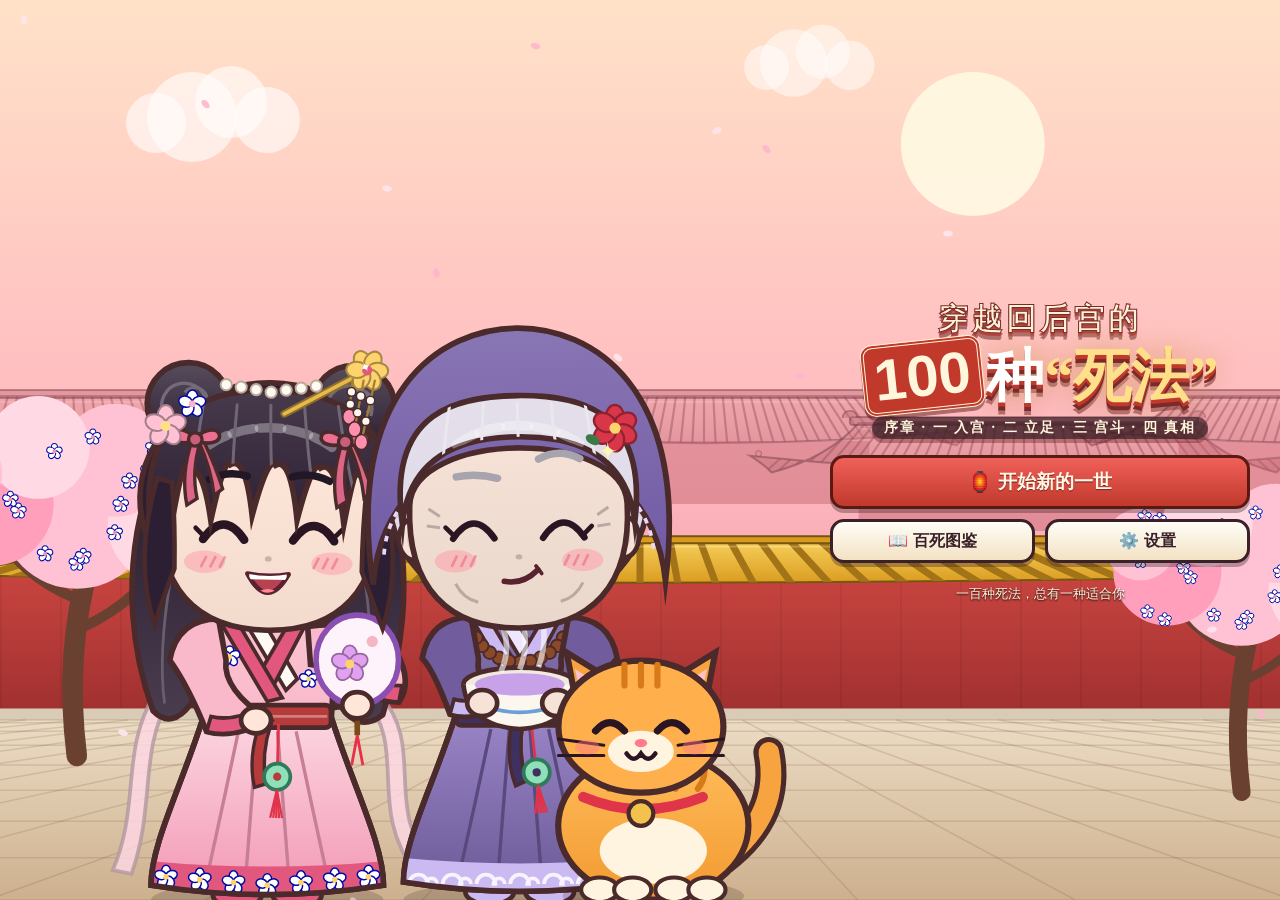
==== index.html @ b72c45fd "ch5 《百日宴》 final chapter release (build 202610041632)" ====
<!DOCTYPE html>
<html lang="zh-CN">
<head>
<meta charset="utf-8"><meta name="build" content="202610041632">
<meta name="viewport" content="width=device-width,initial-scale=1,maximum-scale=1,user-scalable=no,viewport-fit=cover">
<meta name="theme-color" content="#7a2a2a">
<meta name="apple-mobile-web-app-capable" content="yes">
<title>穿越回后宫的100种“死法”</title>
<link rel="icon" href="data:image/svg+xml,%3Csvg xmlns='http://www.w3.org/2000/svg' viewBox='0 0 64 64'%3E%3Ccircle cx='32' cy='32' r='30' fill='%23c0392b'/%3E%3Ctext x='32' y='44' font-size='34' text-anchor='middle' fill='%23fff'%3E卒%3C/text%3E%3C/svg%3E">
<link rel="stylesheet" href="style.css?v=202610041632">
</head>
<body class="nohud port">
<div id="app">
  <canvas id="stage"></canvas>
  <div id="tapLayer"></div>
  <div id="skipBadge"></div>
  <div id="hud">
    <div id="dayPill" class="pill"><b>序章</b></div>
    <div id="lifePill" class="pill">第1世</div>
    <button id="btnAuto" class="hbtn" aria-label="自动播放">▶</button>
    <button id="btnSkip" class="hbtn" aria-label="快进">⏩</button>
    <button id="btnMenu" class="hbtn" aria-label="菜单">☰</button>
    <div id="stats" title="点我看属性说明"></div>
  </div>
  <div id="dlg"><div class="nameTag"></div><div class="txt"></div><div class="next">▼</div></div>
  <div id="choices"></div>
  <div id="toasts"></div>

  <div id="dayCard" class="ov"><div class="dc"><div class="big"></div><div class="sub"></div></div></div>
  <div id="chapterCard" class="ov"><div class="cc"><div class="ct"></div><div class="cs"></div></div></div>

  <div id="titleOv" class="ov">
    <div class="logo"><div class="l1">穿越回后宫的</div><div class="l2"><span class="n100">100</span>种<q>死法</q></div><div class="l3">序章 · 一 入宫 · 二 立足 · 三 宫斗 · 四 真相</div></div>
    <div class="tbtns"><button class="btn pri tnew">🏮 开始新的一世</button><button class="btn tcont">📜 继续这一世</button><button class="btn tchap">📚 章节选择</button><button class="btn tgal">📖 百死图鉴</button><button class="btn tset">⚙️ 设置</button></div>
    <div class="tinfo"></div>
  </div>

  <div id="nameOv" class="ov"><div class="ncard">
    <div class="ntitle"></div><div class="nsub"></div><div class="nfields"></div><div class="nmsg"></div>
    <div class="nbtns"><button class="btn dice">🎲 随机</button><button class="btn pri seal"><span>落印</span></button></div>
    <div class="nhint">可以用英文字母……但后果自负 😏</div>
  </div></div>

  <div id="deathOv" class="ov"><div class="scroll">
    <div class="rod top"></div>
    <div class="paper">
      <div class="dno"></div><div class="dtitle"></div>
      <div class="dart"><canvas></canvas><div class="dnew">✨ 新收录</div></div>
      <div class="dcat"></div><div class="ddesc"></div><div class="droast"></div><div class="dmem"></div>
      <div class="dbtns"><button class="btn dspeak">🗣️ 再吐槽一次</button><button class="btn dmute"></button><button class="btn pri dgo">去奈何桥 ➜</button></div>
      <div class="dstamp">卒</div>
    </div>
    <div class="rod bot"></div>
  </div></div>

  <div id="stationOv" class="ov">
    <div class="sthead">🌉 奈何桥 · 轮回中转站</div>
    <canvas></canvas>
    <div class="stpanel"><div class="mpsay"></div><div class="mpstat"></div>
      <div class="stbtns"><button class="btn pri rb"></button><button class="btn rs">🐴 回到马车上</button><button class="btn rg">📖 图鉴</button><button class="btn rn">✍️ 改名</button></div>
    </div>
  </div>

  <div id="galleryOv" class="ov"><div class="gwrap">
    <div class="ghead"><b>📖 百死图鉴</b><button class="btn gclose">✕</button></div>
    <div class="gcount"></div>
    <div class="tabs"><button class="tab on" data-tab="death">💀 死法</button><button class="tab" data-tab="memory">🔮 记忆碎片</button><button class="tab" data-tab="ending">🏁 结局</button><button class="tab" data-tab="reward">🎁 奖励</button></div>
    <div class="ggrid"></div>
  </div></div>

  <div id="endOv" class="ov"><div class="ecard"><div class="etitle"></div><div class="ebody"></div>
    <div class="ebtns"><button class="btn pri en">▶ 进入下一章</button><button class="btn eg">📖 图鉴</button><button class="btn er">🔁 再来一世（收集死法）</button><button class="btn et">🏯 回到标题</button></div></div></div>

  <div id="gameOv"></div>
  <div id="modal" class="ov"><div class="mcard"><button class="mx" aria-label="关闭" title="关闭（Esc）">✕</button><div class="mtitle"></div><div class="mbody"></div><div class="mbtns"></div></div></div>
  <div id="fader"></div>
</div>
<script src="data/deaths.js?v=202610041632"></script>
<script src="data/memories.js?v=202610041632"></script>
<script src="data/deaths_ch2.js?v=202610041632"></script>
<script src="data/deaths_ch3.js?v=202610041632"></script>
<script src="data/deaths_ch4.js?v=202610041632"></script>
<script src="data/deaths_ch5.js?v=202610041632"></script>
<script src="art.js?v=202610041632"></script>
<script src="art_bg.js?v=202610041632"></script>
<script src="art_ch2.js?v=202610041632"></script>
<script src="art_ch3.js?v=202610041632"></script>
<script src="art_ch4.js?v=202610041632"></script>
<script src="art_ch5.js?v=202610041632"></script>
<script src="audio.js?v=202610041632"></script>
<script src="engine.js?v=202610041632"></script>
<script src="ui.js?v=202610041632"></script>
<script src="minigames/quiz.js?v=202610041632"></script>
<script src="minigames/tea.js?v=202610041632"></script>
<script src="minigames/gomoku.js?v=202610041632"></script>
<script src="minigames/milktea.js?v=202610041632"></script>
<script src="minigames/embroider.js?v=202610041632"></script>
<script src="minigames/dance.js?v=202610041632"></script>
<script src="minigames/cards.js?v=202610041632"></script>
<script src="minigames/spot.js?v=202610041632"></script>
<script src="minigames/escape.js?v=202610041632"></script>
<script src="minigames/sneak.js?v=202610041632"></script>
<script src="minigames/jianyao.js?v=202610041632"></script>
<script src="minigames/anhao.js?v=202610041632"></script>
<script src="minigames/huozai.js?v=202610041632"></script>
<script src="minigames/juzheng.js?v=202610041632"></script>
<script src="minigames/zuoci.js?v=202610041632"></script>
<script src="chapters/ch0.js?v=202610041632"></script>
<script src="chapters/ch1.js?v=202610041632"></script>
<script src="chapters/ch2.js?v=202610041632"></script>
<script src="chapters/ch3.js?v=202610041632"></script>
<script src="chapters/ch4.js?v=202610041632"></script>
<script src="chapters/ch5.js?v=202610041632"></script>
<script>
PALACE.G.setTitleCast = function () {
  const st = PALACE.G.stage;
  st.cast = [{ id: 'me', face: 'smile', pos: 0.36, x: 0.36, a: 1, pose: 'fan', prop: 'fan' }, { id: 'mengpo', face: 'smirk', pos: 0.7, x: 0.7, a: 1, prop: 'soup' }];
  st.cat = { pos: 0.88, x: 0.88, mood: 'happy' };
};
PALACE.G.boot();
</script>
</body>
</html>
---- style.css ----
/* 穿越回后宫的100种“死法” —— 宣纸 / 卷轴 / 印章风格 UI */
:root{--ink:#3a2028;--red:#c0392b;--red2:#8e2a22;--gold:#e8b84a;--paper:#fff8ea;--paper2:#f6e7c8;--pink:#f7a8c0;--purple:#8a63c9;--sat:env(safe-area-inset-top,0px);--sab:env(safe-area-inset-bottom,0px);--sal:env(safe-area-inset-left,0px);--sar:env(safe-area-inset-right,0px);
--font:"Noto Sans CJK SC","PingFang SC","Microsoft YaHei",sans-serif;--serif:"Noto Serif CJK SC","Songti SC","STSong",serif}
*{box-sizing:border-box;-webkit-tap-highlight-color:transparent}
html,body{margin:0;height:100%;overflow:hidden;background:#2a1820;color:var(--ink);font-family:var(--font);touch-action:manipulation;-webkit-user-select:none;user-select:none;overscroll-behavior:none}
#app{position:fixed;inset:0;overflow:hidden}
#stage{position:absolute;inset:0;display:block;transition:filter .6s}
#stage.gray{filter:grayscale(.85) brightness(.8)}
#tapLayer{position:absolute;inset:0}
button{font-family:inherit;color:inherit;cursor:pointer}
.btn{min-height:44px;padding:8px 16px;border-radius:14px;border:3px solid var(--ink);background:linear-gradient(#fffdf6,#f3e2c4);font-size:16px;font-weight:700;box-shadow:0 4px 0 rgba(58,32,40,.35);transition:transform .08s}
.btn:active{transform:translateY(3px);box-shadow:0 1px 0 rgba(58,32,40,.35)}
.btn.pri{background:linear-gradient(#f0605a,#c0392b);color:#fff8e6;border-color:#5a1a14;text-shadow:0 1px 0 #7a1a14}
.btn.warn{background:#fde2e2;color:#8e2a22}
.ov{position:absolute;inset:0;display:none;z-index:20}
.ov.show{display:flex}

/* ---------- HUD ---------- */
#hud{position:absolute;left:0;right:0;top:0;padding:calc(6px + var(--sat)) calc(8px + var(--sar)) 4px calc(8px + var(--sal));display:flex;flex-wrap:wrap;gap:6px;align-items:center;z-index:8;pointer-events:none}
#hud>*{pointer-events:auto}
body.nohud #hud{display:none}
.pill{background:rgba(255,248,234,.92);border:2.5px solid var(--ink);border-radius:999px;padding:3px 12px;font-size:14px;box-shadow:0 2px 0 rgba(0,0,0,.2);white-space:nowrap}
#dayPill b{color:var(--red)} #dayPill i{font-style:normal;margin-left:6px;font-size:12px}
#lifePill{background:#efe3ff;color:#5a3a8a}
.hbtn{width:40px;height:40px;border-radius:50%;border:2.5px solid var(--ink);background:rgba(255,248,234,.92);font-size:17px;box-shadow:0 2px 0 rgba(0,0,0,.2);padding:0}
#btnAuto{margin-left:auto}#btnAuto.on{background:var(--gold)}
#btnSkip.on{background:var(--gold)}
#stats{display:flex;gap:4px;flex-wrap:nowrap;order:5;width:100%;cursor:pointer}
.st{flex:1;display:flex;align-items:center;justify-content:center;gap:2px;background:rgba(255,248,234,.88);border:2px solid rgba(58,32,40,.6);border-radius:10px;padding:2px 2px;font-size:13px;font-weight:700;min-width:0}
.st em{font-style:normal;font-size:12px}
body.land #stats{width:auto;order:2;flex:0 1 auto} body.land .st{flex:0 0 auto;padding:2px 6px}
body.land #btnAuto{margin-left:auto;order:3} body.land #btnSkip{order:3} body.land #btnMenu{order:4} body.land #lifePill{order:1}

/* ---------- 对话气泡 ---------- */
#dlg{position:absolute;z-index:9;display:none;left:calc(10px + var(--sal));right:calc(10px + var(--sar));bottom:calc(12px + var(--sab));min-height:118px;padding:22px 20px 24px;background:#fff;border:3.5px solid var(--ink);border-radius:26px;box-shadow:5px 6px 0 rgba(58,32,40,.28);font-size:17px;line-height:1.65;cursor:pointer}
#dlg.show{display:block;animation:pop .22s cubic-bezier(.3,1.6,.6,1)}
#dlg.choosing{display:none}
#dlg .txt{min-height:3.2em;white-space:normal;word-break:break-word}
#dlg .nameTag{position:absolute;top:-17px;left:18px;background:linear-gradient(#ff9fbc,#f0719a);color:#fff;border:3px solid var(--ink);border-radius:999px;padding:1px 14px;font-weight:900;font-size:15px;text-shadow:0 1px 0 #b0406a;box-shadow:0 3px 0 rgba(0,0,0,.2)}
#dlg .next{position:absolute;right:16px;bottom:6px;font-size:13px;color:var(--red);opacity:0}
#dlg.done .next{opacity:1;animation:bob 1s infinite}
#dlg::before,#dlg::after{content:"";position:absolute;display:var(--tail,none)}
/* 竖屏：尾巴朝上指向说话人 */
body.port #dlg.speech::before{left:calc(var(--tailx,60px) - 16px);top:-34px;border:17px solid transparent;border-bottom:20px solid var(--ink);border-top:0;transform:skewX(-14deg)}
body.port #dlg.speech::after{left:calc(var(--tailx,60px) - 11px);top:-25px;border:12px solid transparent;border-bottom:15px solid #fff;border-top:0;transform:skewX(-14deg)}
body.port #dlg.think::before{left:calc(var(--tailx,60px) - 2px);top:-26px;width:16px;height:16px;border-radius:50%;background:#f4efff;border:3px solid #7a62a8}
body.port #dlg.think::after{left:calc(var(--tailx,60px) + 8px);top:-44px;width:10px;height:10px;border-radius:50%;background:#f4efff;border:3px solid #7a62a8}
#dlg.think{background:#f4efff;border-color:#7a62a8;border-style:dashed;border-radius:40px;color:#4a3a6a}
#dlg.think .nameTag{background:linear-gradient(#c3a8ef,#9a7ad0);text-shadow:0 1px 0 #6a4aa0}
#dlg.narr{background:linear-gradient(#fffaf0,#f6e7c8);border-radius:8px;border-color:#7a4a2a;font-family:var(--serif);color:#4a2a1a;box-shadow:5px 6px 0 rgba(58,32,40,.28),inset 0 0 0 4px #fff8ea,inset 0 0 0 6px #d8b888}
#dlg.narr::before,#dlg.narr::after{display:none}
#dlg.big .txt{font-size:22px;font-weight:900}
/* 横屏：对话框在右侧，尾巴朝左 */
body.land #dlg{left:auto;right:calc(12px + var(--sar));width:40%;top:auto;bottom:calc(14px + var(--sab));min-height:120px}
body.land #dlg.speech::before{left:-30px;top:calc(var(--taily,60px) - 14px);border:14px solid transparent;border-right:28px solid var(--ink);border-left:0}
body.land #dlg.speech::after{left:-21px;top:calc(var(--taily,60px) - 10px);border:10px solid transparent;border-right:22px solid #fff;border-left:0}
body.land #dlg.think::before{left:-24px;top:var(--taily,60px);width:14px;height:14px;border-radius:50%;background:#f4efff;border:3px solid #7a62a8}
body.land #dlg.think::after{left:-42px;top:calc(var(--taily,60px) - 12px);width:9px;height:9px;border-radius:50%;background:#f4efff;border:3px solid #7a62a8}

/* ---------- 选项 ---------- */
#choices{position:absolute;z-index:10;display:none;left:calc(10px + var(--sal));right:calc(10px + var(--sar));bottom:calc(10px + var(--sab));max-height:62%;overflow-y:auto;flex-direction:column;gap:9px;padding:4px 2px 6px}
#choices.show{display:flex}
body.land #choices{left:auto;right:calc(12px + var(--sar));width:42%;max-height:78%}
#choices.many{gap:6px}#choices.many .choice{min-height:40px;padding:6px 12px;font-size:15px}
body.land #choices.many{max-height:84%;width:46%}body.land #choices.many .choice{min-height:34px;padding:4px 12px;font-size:14px;line-height:1.3}
body.land #choices.many .cq{padding:3px 10px;font-size:13px}
.cq{align-self:center;background:rgba(58,32,40,.82);color:#fff6dc;border-radius:12px;padding:6px 14px;font-size:14px;text-align:center;font-family:var(--serif)}
.choice{position:relative;text-align:left;min-height:50px;padding:11px 18px 11px 22px;font-size:16px;line-height:1.45;border:3px solid #7a3b2e;border-radius:12px;background:linear-gradient(90deg,#e6c98f 0,#fff9ea 9px,#fff9ea calc(100% - 9px),#e6c98f 100%);box-shadow:0 4px 0 rgba(90,40,30,.35);animation:slideIn .3s backwards;font-weight:600}
.choice:nth-child(2){animation-delay:.05s}.choice:nth-child(3){animation-delay:.1s}.choice:nth-child(4){animation-delay:.15s}.choice:nth-child(5){animation-delay:.2s}
.choice:active,.choice.picked{transform:scale(.97);background:#ffe1a8}
.choice small{display:block;font-size:12px;color:#8a5a3a;font-weight:400}
.choice.memo{border-color:#5a3a9a;background:linear-gradient(90deg,#c9b3ef 0,#f6f0ff 9px,#f6f0ff calc(100% - 9px),#c9b3ef 100%);color:#3a2370}
.choice .crys{margin-right:4px}
.choice.danger{animation:slideIn .3s backwards,wobble 2.6s 0.4s infinite}
.choice .gb{display:inline-block;margin-left:8px;font-size:11px;background:#5a4a6a;color:#fff;border-radius:999px;padding:1px 8px;vertical-align:2px}

/* ---------- 提示 ---------- */
#toasts{position:absolute;z-index:30;top:calc(80px + var(--sat));left:0;right:0;display:flex;flex-direction:column;align-items:center;gap:6px;pointer-events:none}
body.land #toasts{top:calc(54px + var(--sat))}
.toast{background:rgba(255,248,234,.96);border:2.5px solid var(--ink);border-radius:999px;padding:4px 14px;font-size:14px;font-weight:700;box-shadow:0 3px 0 rgba(0,0,0,.2);animation:pop .25s;transition:opacity .4s,transform .4s}
.toast.up{color:#2a7a4a}.toast.down{color:#b0303a}.toast.mem{background:#efe3ff;color:#4a2a8a;border-color:#5a3a9a}.toast.item{background:#fff1c8}
.toast.out{opacity:0;transform:translateY(-10px)}

/* ---------- 过场 ---------- */
#fader{position:absolute;inset:0;z-index:60;background:#1a0e14;opacity:0;pointer-events:none;transition:opacity .26s}
#fader.show{opacity:1;pointer-events:auto}#fader.cut{transition:none}
#dayCard,#chapterCard{z-index:40;align-items:center;justify-content:center;background:rgba(30,16,20,.55);animation:fadeIn .3s}
.dc{background:var(--red);color:#fff6dc;border:5px double #fff3d6;border-radius:16px;padding:22px 40px;text-align:center;transform:rotate(-3deg);box-shadow:0 10px 30px rgba(0,0,0,.4);animation:stampIn .5s cubic-bezier(.3,1.5,.6,1)}
.dc .big{font-family:var(--serif);font-size:46px;font-weight:900;letter-spacing:6px}.dc .sub{font-size:14px;margin-top:4px;opacity:.9}
.cc{text-align:center;color:#fff6dc;animation:fadeIn .8s}
.cc .ct{font-family:var(--serif);font-size:min(9vw,48px);font-weight:900;letter-spacing:4px;text-shadow:0 3px 0 var(--red2),0 0 24px rgba(232,184,74,.6)}
.cc .cs{margin-top:10px;font-size:16px;opacity:.9}

/* ---------- 弹窗 ---------- */
#modal{z-index:50;align-items:center;justify-content:center;background:rgba(30,16,20,.55);padding:calc(10px + var(--sat)) calc(12px + var(--sar)) calc(10px + var(--sab)) calc(12px + var(--sal))}
body.land .mcard{padding:12px 16px}
.mcard{position:relative;display:flex;flex-direction:column;width:min(440px,100%);max-height:100%;overflow:hidden;background:linear-gradient(#fffaf0,#f6e7c8);border:4px solid var(--ink);border-radius:20px;padding:18px;box-shadow:0 8px 0 rgba(0,0,0,.25);animation:pop .25s}
.mtitle{flex:none;font-family:var(--serif);font-size:20px;font-weight:900;color:var(--red2);margin-bottom:6px;padding-right:40px}
.mbody{flex:1 1 auto;min-height:0;overflow-y:auto;-webkit-overflow-scrolling:touch;overscroll-behavior:contain;touch-action:pan-y;margin-right:-6px;padding-right:6px}
.mx{position:absolute;top:8px;right:8px;width:40px;height:40px;border-radius:50%;border:3px solid var(--ink);background:#fff6e0;color:var(--ink);font-size:20px;font-weight:900;line-height:1;cursor:pointer;z-index:2;display:flex;align-items:center;justify-content:center;padding:0;touch-action:manipulation}
.mx:active{transform:scale(.92)}
.dgame{margin-top:6px;font-size:13px;background:#fff3d6;border:2px dashed #c08a5a;border-radius:10px;padding:5px 8px}
.mcard.gskip .mbtns{flex-direction:column}
.mcard.gskip .mbtns .btn{flex:none;width:100%}
.mbody p{margin:6px 0;line-height:1.55}
.mbody canvas.mini{width:100%;height:160px;border-radius:12px;border:3px solid var(--ink);background:#fff}
.mbody .dt{font-family:var(--serif);font-size:20px;font-weight:900;color:var(--red2)}
.mbody .rq{background:#fff;border:2px dashed #c08a5a;border-radius:10px;padding:6px 10px}
.mbtns{flex:none;display:flex;flex-wrap:wrap;gap:8px;justify-content:flex-end;margin-top:12px}
.mbtns .btn{flex:1 1 40%}
.set label{display:flex;align-items:center;justify-content:space-between;gap:10px;margin:10px 0;font-weight:700;font-size:15px}
.set input[type=range]{width:45%} .set input[type=checkbox]{width:24px;height:24px} .set select{font-size:15px;padding:4px}

/* ---------- 标题 ---------- */
#titleOv{z-index:15;flex-direction:column;align-items:center;justify-content:flex-start;padding:calc(18px + var(--sat)) 16px calc(16px + var(--sab));pointer-events:none}
#titleOv>*{pointer-events:auto}
.logo{text-align:center;font-family:var(--serif);font-weight:900;color:#fff6dc;filter:drop-shadow(0 4px 0 rgba(90,20,20,.5));animation:floaty 4s ease-in-out infinite}
.logo .l1{font-size:min(7vw,30px);letter-spacing:4px;-webkit-text-stroke:1px #7a2a2a;color:#fff3d6;text-shadow:0 3px 0 #b0403a}
.logo .l2{font-size:min(13vw,64px);line-height:1.1;color:#fff;text-shadow:0 4px 0 #c0392b,0 8px 0 #7a2a2a,0 0 30px rgba(255,200,120,.7)}
.logo .l2 q{quotes:"“" "”";color:#ffe08a}
.logo .n100{display:inline-block;background:var(--red);color:#fff6dc;border:4px double #fff3d6;border-radius:12px;padding:0 8px;margin-right:4px;transform:rotate(-6deg);text-shadow:none;font-family:var(--font)}
.logo .l3{margin-top:6px;font-size:14px;letter-spacing:2px;background:rgba(58,32,40,.7);display:inline-block;padding:2px 12px;border-radius:999px;text-shadow:none}
.tbtns{margin-top:auto;display:grid;grid-template-columns:1fr 1fr;gap:10px;width:min(440px,100%)}
.tbtns .tnew{grid-column:1/-1;font-size:19px;min-height:54px}
.tinfo{color:#fff6dc;font-size:13px;text-shadow:0 1px 2px #000;margin-top:6px}
body.land #titleOv{align-items:flex-end;justify-content:center;}
body.land .tbtns{margin-top:0}
body.land #titleOv{gap:16px;padding-right:calc(30px + var(--sar))}
body.land .logo,body.land .tbtns{width:min(420px,46%)} body.land .tinfo{width:min(420px,46%);text-align:center}

/* ---------- 命名 ---------- */
#nameOv{z-index:45;align-items:center;justify-content:center;background:rgba(30,16,20,.6);padding:14px}
.ncard{width:min(420px,100%);background:linear-gradient(#e9c48a,#c99558);border:4px solid #5a3018;border-radius:18px;padding:18px 18px 14px;box-shadow:0 10px 0 rgba(0,0,0,.3),inset 0 0 0 4px #f3dcae;animation:pop .3s;max-height:94%;overflow:auto}
#nameOv.modern .ncard{background:linear-gradient(#3a3a5a,#24243a);border-color:#0e0e1a;color:#eae6ff;box-shadow:0 10px 0 rgba(0,0,0,.3),inset 0 0 0 4px #5a5a8a}
.ntitle{font-family:var(--serif);font-size:24px;font-weight:900;text-align:center;color:#5a1a14;letter-spacing:4px}
#nameOv.modern .ntitle{color:#bfb0ff}
.nsub{font-size:14px;text-align:center;margin:4px 0 10px;opacity:.9}
.nf{display:flex;align-items:center;gap:8px;margin-top:8px;font-weight:900}
.nf span{width:56px;flex:none}
.nf input{flex:1;min-width:0;font-size:20px;font-family:var(--serif);padding:8px 12px;border-radius:10px;border:3px solid #5a3018;background:#fffaf0;color:var(--ink);-webkit-user-select:text;user-select:text}
.chips{display:flex;flex-wrap:wrap;gap:6px;margin:6px 0 0 64px}
.chip{border:2px solid rgba(58,32,40,.6);background:rgba(255,248,234,.75);border-radius:999px;padding:4px 10px;font-size:13px;min-height:32px}
#nameOv.modern .chip{background:rgba(220,210,255,.15);color:#eae6ff;border-color:#8a8ac0}
.nmsg{min-height:0;font-size:14px;color:#8e1a14;font-weight:700;margin-top:8px;display:none;background:#fff1e0;border-radius:10px;padding:6px 10px}
.nmsg.on{display:block;animation:shk .3s}
.nbtns{display:flex;gap:10px;margin-top:12px}.nbtns .btn{flex:1}
.seal{font-family:var(--serif);font-size:20px;letter-spacing:6px}
.seal.stamped span{display:inline-block;animation:stampIn .45s}
.nhint{text-align:center;font-size:12px;margin-top:8px;opacity:.75}

/* ---------- 死法卡（圣旨卷轴） ---------- */
#deathOv{z-index:35;align-items:center;justify-content:center;background:radial-gradient(rgba(40,10,10,.4),rgba(20,6,10,.85));padding:calc(10px + var(--sat)) 10px calc(10px + var(--sab))}
.scroll{position:relative;width:min(460px,100%);max-height:100%;display:flex;flex-direction:column}
.scroll .rod{height:22px;border-radius:11px;background:linear-gradient(#a8742a,#f7d670 40%,#b07a20);border:3px solid #5a3a10;margin:0 -12px;position:relative;z-index:2;box-shadow:0 3px 0 rgba(0,0,0,.3)}
.scroll .rod::before,.scroll .rod::after{content:"";position:absolute;top:-6px;width:18px;height:28px;border-radius:6px;background:#7a2a2a;border:3px solid #3a1010}
.scroll .rod::before{left:-14px}.scroll .rod::after{right:-14px}
.scroll .paper{position:relative;overflow:hidden auto;background:linear-gradient(90deg,#f0c85a,#ffe9a0 8%,#fff3c4 50%,#ffe9a0 92%,#f0c85a);border-left:3px solid #8a5a10;border-right:3px solid #8a5a10;padding:14px 18px 16px;text-align:center;max-height:0;transition:max-height .75s cubic-bezier(.5,0,.3,1)}
#deathOv.open .paper{max-height:calc(100vh - 80px);max-height:calc(100dvh - 80px)}
.scroll.shk{animation:shk .35s}
.dno{display:inline-block;font-size:14px;font-weight:900;color:#fff6dc;background:var(--red);border-radius:999px;padding:2px 14px;letter-spacing:2px}
.dtitle{font-family:var(--serif);font-size:min(7.4vw,30px);font-weight:900;color:#7a1a14;margin:6px 0 8px;line-height:1.25;text-shadow:0 2px 0 #fff}
.dart{position:relative;height:min(30vh,210px);border:3px solid #8a5a10;border-radius:12px;overflow:hidden;background:#fff}
.dart canvas{width:100%;height:100%;display:block}
.dnew{position:absolute;top:8px;left:8px;background:var(--gold);border:2px solid #5a3a10;border-radius:999px;padding:1px 10px;font-size:13px;font-weight:900;animation:bob 1s infinite}
.dcat{font-size:12px;color:#8a5a2a;margin-top:6px}
.ddesc{font-size:14px;line-height:1.6;margin-top:6px;color:#4a2a1a;text-align:left}
.droast{position:relative;margin:12px 6px 4px;background:#fff;border:3px solid var(--ink);border-radius:18px;padding:10px 12px;font-size:16px;font-weight:900;color:var(--red2);box-shadow:3px 4px 0 rgba(0,0,0,.2)}
.droast::before{content:"吐槽";position:absolute;left:-8px;top:-12px;background:var(--ink);color:#fff;font-size:11px;padding:1px 8px;border-radius:999px;transform:rotate(-8deg)}
.dmem{margin-top:8px;background:#efe3ff;border:2px solid #5a3a9a;border-radius:10px;padding:5px;color:#3a2370;font-size:14px}
.dbtns{display:flex;flex-wrap:wrap;gap:8px;margin-top:12px}.dbtns .btn{flex:1 1 30%;font-size:14px;padding:6px 8px}.dbtns .dgo{flex:1 1 100%;font-size:17px}
.dstamp{position:absolute;right:10px;top:118px;width:72px;height:72px;border:5px solid var(--red);border-radius:12px;color:var(--red);font-family:var(--serif);font-size:50px;font-weight:900;line-height:64px;opacity:0;transform:rotate(-14deg) scale(3);background:rgba(255,255,255,.15)}
.dstamp.slam{opacity:.88;transform:rotate(-14deg) scale(1);transition:transform .25s cubic-bezier(.5,1.8,.6,1),opacity .15s}

/* ---------- 奈何桥 ---------- */
#stationOv{z-index:34;flex-direction:column;background:#1a1430}
.sthead{position:absolute;top:calc(8px + var(--sat));left:0;right:0;text-align:center;color:#e8e0ff;font-family:var(--serif);font-weight:900;font-size:18px;letter-spacing:3px;text-shadow:0 2px 6px #000;z-index:2}
#stationOv canvas{flex:1;width:100%;min-height:0;display:block}
.stpanel{background:linear-gradient(#2a2246,#1a1430);border-top:4px solid #6a5aa0;padding:12px 14px calc(12px + var(--sab));color:#eae6ff;max-height:58%;overflow:auto}
.mpsay p{margin:0 0 6px;background:rgba(255,255,255,.08);border-radius:12px;padding:6px 10px;font-size:14px;line-height:1.5}
.mpsay p:first-child{font-weight:900;color:#ffe08a;font-size:15px}
.mpstat{font-size:13px;text-align:center;margin:6px 0;color:#c8bfff}.mpstat b{color:#ffe08a}
.stbtns{display:grid;grid-template-columns:1fr 1fr 1fr;gap:8px}
.stbtns .rb{grid-column:1/-1;font-size:18px;line-height:1.2}.stbtns .rb small{display:block;font-size:12px;font-weight:400}
.stbtns .btn{font-size:14px;padding:6px;color:var(--ink)}.stbtns .btn.pri{color:#fff8e6}
.stbtns .rn.hl{animation:wobble 1.2s infinite;background:#ffe08a}
body.land #stationOv{flex-direction:row}
body.land #stationOv canvas{width:55%;flex:none;height:100%}
body.land .stpanel{width:45%;max-height:none;border-top:0;border-left:4px solid #6a5aa0;padding-top:calc(40px + var(--sat))}

/* ---------- 图鉴 ---------- */
#galleryOv{z-index:48;background:rgba(30,16,20,.7);align-items:center;justify-content:center;padding:calc(8px + var(--sat)) 8px calc(8px + var(--sab))}
.gwrap{width:min(760px,100%);height:100%;display:flex;flex-direction:column;background:linear-gradient(#fffaf0,#f3e2c4);border:4px solid var(--ink);border-radius:18px;padding:10px 12px;box-shadow:0 8px 0 rgba(0,0,0,.25)}
.ghead{display:flex;justify-content:space-between;align-items:center;font-family:var(--serif);font-size:21px;color:var(--red2)}
.gclose{width:44px;padding:0}
.gcount{font-size:13px;margin:4px 0}.gcount b{color:var(--red)}
.tabs{display:flex;gap:6px;margin-bottom:8px}.tab{flex:1;min-height:40px;border:2.5px solid var(--ink);border-radius:12px;background:#fff8ea;font-weight:700;font-size:15px}
.tab.on{background:var(--red);color:#fff}
.ggrid{flex:1;overflow-y:auto;display:grid;gap:6px;align-content:start;padding:2px}
.ggrid.death{grid-template-columns:repeat(auto-fill,minmax(70px,1fr))}
.ggrid.memory{grid-template-columns:repeat(auto-fill,minmax(150px,1fr))}
.gcell{height:84px;display:flex;flex-direction:column;align-items:center;justify-content:center;gap:1px;border:2px solid #b8a080;border-radius:10px;background:#e8ddc8;color:#9a8a70;padding:3px;font-size:11px;min-height:44px;overflow:hidden}
.gcell i{font-style:normal;font-size:10px;font-weight:700}.gcell b{font-size:20px}.gcell span{font-size:11px;line-height:1.15;text-align:center;max-height:2.4em;overflow:hidden}
.gcell.avail{background:#fff4dc;border-color:#d0a050;color:#8a5a2a}
.gcell.got{background:linear-gradient(#fff3c4,#f7d670);border-color:#8a5a10;color:#5a1a14;font-weight:700}
.gcell.extra{border-style:dashed}
.mcell{border:2px solid #b8a080;border-radius:10px;background:#e8ddc8;padding:6px 8px;font-size:13px;color:#8a7a60}
.mcell i{font-style:normal;font-size:11px;font-weight:700}.mcell b{display:block;font-size:14px}.mcell small{display:block;margin-top:2px;line-height:1.35}
.mcell.got{background:linear-gradient(#f6f0ff,#d9c8f5);border-color:#5a3a9a;color:#3a2370}

/* ---------- 章末 ---------- */
#endOv{z-index:36;align-items:center;justify-content:center;background:rgba(30,16,20,.55);padding:14px}
.ecard{width:min(460px,100%);max-height:94%;overflow:auto;background:linear-gradient(#fff3c4,#f7d670);border:4px solid #5a3a10;border-radius:20px;padding:16px;box-shadow:0 8px 0 rgba(0,0,0,.25);animation:pop .4s}
.etitle{font-family:var(--serif);font-size:24px;font-weight:900;color:var(--red2);text-align:center}
.ebody ul{padding-left:18px;line-height:1.8;font-size:14px}.erank{text-align:center;font-weight:900;font-size:17px}
.tease{background:#fff8ea;border:2px dashed #c08a5a;border-radius:12px;padding:8px;font-size:14px;text-align:center}
.ebtns{display:flex;flex-direction:column;gap:8px}

/* ---------- 小游戏 ---------- */
#gameOv{position:absolute;inset:0;z-index:30;display:none}
#gameOv.show{display:block}
#gameOv.quiz{background:linear-gradient(#f6e7c8,#e9cf9c);overflow:auto}
.qwrap{max-width:520px;margin:0 auto;padding:calc(10px + var(--sat)) 12px calc(12px + var(--sab));min-height:100%;display:flex;flex-direction:column}
.qhead{display:flex;gap:10px;align-items:center}
.qmama{width:96px;height:96px;flex:none;border-radius:50%;border:3px solid var(--ink);background:radial-gradient(#fff,#f3dcae)}
.qht{flex:1;display:flex;flex-direction:column;gap:3px}.qht b{font-family:var(--serif);font-size:22px;color:var(--red2)}
.qprog,.qscore{font-size:14px;font-weight:700}
.qbar{height:12px;border:2.5px solid var(--ink);border-radius:999px;background:#fff;overflow:hidden}.qbar i{display:block;height:100%;background:linear-gradient(90deg,#7fb8a8,#bfe0a0);transition:width .1s linear}
.qbar.low i{background:linear-gradient(90deg,#e2577e,#f2a24d)}
.qcard{margin-top:12px;background:#fffaf0;border:3.5px solid var(--ink);border-radius:18px;padding:16px;box-shadow:0 6px 0 rgba(0,0,0,.2);position:relative}
.qcard.in{animation:pop .3s}
.qq{font-family:var(--serif);font-size:20px;font-weight:900;line-height:1.5;margin-bottom:12px}
.qopts{display:flex;flex-direction:column;gap:9px}
.qopt{min-height:52px;text-align:left;font-size:16px;font-weight:700;padding:10px 14px;border:3px solid #7a3b2e;border-radius:12px;background:#fff4dc;box-shadow:0 3px 0 rgba(90,40,30,.3)}
.qopt em{font-style:normal;display:inline-block;width:28px;height:28px;line-height:24px;text-align:center;border-radius:50%;border:2px solid #7a3b2e;margin-right:8px;background:#fff;font-family:var(--serif)}
.qopt.right{background:#c9efc0;border-color:#2a7a3a}.qopt.wrong{background:#ffc9c9;border-color:#b0303a;animation:shk .3s}
.qfb{min-height:24px;margin-top:10px;font-size:15px;opacity:0}.qfb.on{opacity:1;animation:pop .25s}
.qfb b{display:inline-block;width:34px;height:34px;line-height:28px;text-align:center;border:3px solid;border-radius:8px;font-family:var(--serif);transform:rotate(-10deg);margin-right:6px}
.qfb.ok b{color:#2a7a3a}.qfb.bad b{color:var(--red)}
.qtip{text-align:center;font-size:13px;margin-top:10px;opacity:.75}
.qres{text-align:center}.qbig{font-size:64px;font-weight:900;color:var(--red2);font-family:var(--serif)}.qbig small{font-size:20px}
.qstamp{display:inline-block;border:5px solid var(--red);color:var(--red);font-family:var(--serif);font-size:30px;font-weight:900;padding:2px 14px;border-radius:10px;transform:rotate(-10deg);animation:stampIn .5s}
.qres.pass .qstamp{border-color:#2a7a3a;color:#2a7a3a}
.qres .btn{margin-top:12px;width:100%}
#gameOv.tea{touch-action:none;background:#f6d6a8}
.tcv{position:absolute;inset:0;width:100%;height:100%;display:block}
.thud{position:absolute;top:calc(8px + var(--sat));left:12px;right:12px;display:flex;flex-wrap:wrap;gap:8px;align-items:center;background:rgba(255,248,234,.92);border:3px solid var(--ink);border-radius:14px;padding:6px 12px;font-size:14px;z-index:3;pointer-events:none}
.thud b{font-family:var(--serif);color:var(--red2);font-size:17px}.tspill{font-weight:700}
.tprog{flex:1 1 100%;height:10px;border:2px solid var(--ink);border-radius:999px;background:#fff;overflow:hidden}.tprog i{display:block;height:100%;background:linear-gradient(90deg,#f2c24d,#e2577e)}
.tzone{position:absolute;bottom:0;top:30%;width:50%;display:flex;align-items:flex-end;justify-content:center;padding-bottom:calc(18px + var(--sab));z-index:2}
.tzone.tl{left:0}.tzone.tr{right:0}
.tzone span{background:rgba(255,255,255,.75);border:3px solid var(--ink);border-radius:999px;padding:10px 18px;font-weight:900;font-size:16px;transition:transform .1s}
.tzone.on{background:rgba(255,220,120,.18)}.tzone.on span{transform:scale(1.12);background:var(--gold)}
.tintro{position:absolute;inset:0;z-index:5;display:flex;align-items:center;justify-content:center;background:rgba(30,16,20,.45);padding:16px}
.tbox{width:min(380px,100%);background:#fffaf0;border:4px solid var(--ink);border-radius:18px;padding:16px;text-align:center;animation:pop .3s}
.tbox h3{margin:0 0 6px;font-family:var(--serif);font-size:24px;color:var(--red2)}.tbox p{line-height:1.6;margin:6px 0}.tbox .terr{font-size:13px;color:#b0303a}.tbox .btn{width:100%;margin-top:8px}


/* ---------- 第二章小游戏 ---------- */
#gameOv.gomoku,#gameOv.milktea,#gameOv.embroider{touch-action:none;background:linear-gradient(#f6e7c8,#e9cf9c);display:none;flex-direction:column;align-items:center;padding:calc(8px + var(--sat)) 10px calc(10px + var(--sab));gap:8px}
#gameOv.gomoku.show,#gameOv.milktea.show,#gameOv.embroider.show{display:flex}
.ghud{width:min(560px,100%);display:flex;flex-wrap:wrap;gap:6px 10px;align-items:center;justify-content:space-between;background:rgba(255,248,234,.94);border:3px solid var(--ink);border-radius:14px;padding:6px 12px;font-weight:700;font-size:14px}
.ghud b{font-family:var(--serif);color:var(--red2);font-size:17px}
.gboard{flex:1;min-height:0;width:100%;display:flex;align-items:center;justify-content:center}
.gcv{width:min(92vw,calc(100vh - 170px),560px);height:min(92vw,calc(100vh - 170px),560px);display:block;touch-action:none}
.gfoot{width:min(560px,100%);display:flex;gap:8px;align-items:center;justify-content:space-between}
.gmsg{font-weight:700;font-size:14px;flex:1}
.gfoot .btn{min-height:40px;padding:6px 12px;font-size:14px}
body.land .gcv{width:min(calc(100vh - 150px),70vw);height:min(calc(100vh - 150px),70vw)}
.mcv{width:min(560px,100%);flex:1;min-height:120px;border:3px solid var(--ink);border-radius:14px;display:block}
.mord{width:min(560px,100%);background:#fffaf0;border:3px solid var(--ink);border-radius:12px;padding:6px 10px;font-weight:700;font-size:15px;display:flex;flex-wrap:wrap;align-items:center;gap:4px}
.mord em{font-style:normal;opacity:.5}
.mchip{display:inline-block;padding:2px 8px;border-radius:999px;border:2px solid #c9a87a;background:#fff4dc}
.mchip.ok{background:#c9efc0;border-color:#2a7a3a;text-decoration:line-through}.mchip.nx{border-color:var(--red);animation:bob 1s infinite}
.mpat{width:min(560px,100%);height:10px;border:2px solid var(--ink);border-radius:999px;background:#fff;overflow:hidden}.mpat i{display:block;height:100%;background:#7fb8a8}
.mbtnz{width:min(560px,100%);display:grid;grid-template-columns:repeat(3,1fr);gap:8px}
.ming{min-height:58px;font-size:15px;font-weight:900;display:flex;flex-direction:column;align-items:center;justify-content:center;padding:4px;touch-action:manipulation}
.ming span{font-size:24px;line-height:1.1}.ming.hit{transform:scale(.92);background:var(--gold)}
body.land .mbtnz{grid-template-columns:repeat(6,1fr)}body.land .ming{min-height:50px}
.ecv{width:min(620px,100%);flex:1;min-height:200px;border:3px solid var(--ink);border-radius:14px;display:block;touch-action:none}

/* ---------- 动画 ---------- */
@keyframes pop{from{transform:scale(.85);opacity:0}to{transform:none;opacity:1}}
@keyframes fadeIn{from{opacity:0}to{opacity:1}}
@keyframes bob{50%{transform:translateY(-4px)}}
@keyframes floaty{50%{transform:translateY(-6px)}}
@keyframes slideIn{from{transform:translateY(16px);opacity:0}to{transform:none;opacity:1}}
@keyframes wobble{0%,86%,100%{transform:none}89%{transform:rotate(-1.3deg) translateX(-2px)}92%{transform:rotate(1.3deg) translateX(2px)}95%{transform:rotate(-.8deg)}}
@keyframes shk{25%{transform:translateX(-6px)}50%{transform:translateX(6px)}75%{transform:translateX(-3px)}}
@keyframes stampIn{0%{transform:scale(2.6) rotate(-3deg);opacity:0}70%{transform:scale(.92) rotate(-3deg);opacity:1}100%{transform:scale(1) rotate(-3deg)}}
@media (max-height:430px){#dlg{font-size:15px;padding:16px 16px 20px;min-height:96px}.choice{min-height:44px;padding:7px 14px;font-size:15px}.dart{height:26vh}.dtitle{font-size:22px}.logo .l2{font-size:44px}}
/* 横屏死法卡：左图右文 */
body.land .scroll{width:min(880px,96%)}
body.land .scroll .paper{display:grid;grid-template-columns:44% 1fr;column-gap:16px;align-content:start;text-align:left}
body.land .dno{grid-column:1;grid-row:1;justify-self:center}
body.land .dtitle{grid-column:1;grid-row:2;text-align:center;font-size:min(3.4vw,28px)}
body.land .dart{grid-column:1;grid-row:3/span 4;height:auto;min-height:150px;max-height:52vh}
body.land .dcat{grid-column:2;grid-row:1;margin-top:0}
body.land .ddesc{grid-column:2;grid-row:2}
body.land .droast{grid-column:2;grid-row:3;margin:10px 0 4px}
body.land .dmem{grid-column:2;grid-row:4}
body.land .dbtns{grid-column:2;grid-row:5}
body.land .dstamp{top:auto;bottom:16px;left:calc(44% - 70px);right:auto}

body.land .logo .l2{font-size:min(5.6vw,58px);white-space:nowrap}
.qwrap{justify-content:center}
.qmama{width:120px;height:120px}
@media (max-height:500px){.qwrap{justify-content:flex-start}.qmama{width:84px;height:84px}}
/* ---------- 第三章小游戏 ---------- */
#gameOv.dance,#gameOv.cards,#gameOv.spot,#gameOv.escape{touch-action:none;background:linear-gradient(#f6e7c8,#e9cf9c);display:none;flex-direction:column;align-items:center;padding:calc(8px + var(--sat)) 10px calc(10px + var(--sab));gap:8px}
#gameOv.dance.show,#gameOv.cards.show,#gameOv.spot.show,#gameOv.escape.show{display:flex}
.dcv,.ccv,.scv,.xcv{width:min(620px,100%);flex:1;min-height:150px;border:3px solid var(--ink);border-radius:14px;display:block;touch-action:none}
.dbtnz,.xbtnz{width:min(620px,100%);display:grid;grid-template-columns:repeat(3,1fr);gap:8px}.xbtnz{grid-template-columns:1fr 1fr}
.dbtn,.xbtn{min-height:64px;font-size:16px;font-weight:900;display:flex;flex-direction:column;align-items:center;justify-content:center;touch-action:manipulation}
.dbtn span{font-size:24px;line-height:1.1}.dbtn.hit{transform:scale(.92);background:var(--gold)}
.cmsg,.smsg{width:min(620px,100%);background:#fffaf0;border:3px solid var(--ink);border-radius:12px;padding:6px 10px;font-weight:700;font-size:15px;min-height:1.6em}
.chand{width:min(620px,100%);display:flex;gap:10px;justify-content:center;align-items:center;flex-wrap:wrap;min-height:96px}
.ccard{width:84px;height:116px;display:flex;flex-direction:column;align-items:center;justify-content:center;padding:2px;background:#fffaf0;border-color:#2a3a6a;touch-action:manipulation}
.ccard i{font-style:normal;font-size:18px}.ccard b{font-family:var(--serif);font-size:30px;color:#2a3a6a;line-height:1.1}.ccard small{opacity:.55;font-size:12px}
.cres{font-weight:900;font-size:16px;padding:6px 10px;border-radius:10px;background:#fff4dc;border:2px solid #c9a87a}.cres.w{color:#2a7a3a}.cres.l{color:#8a1f2b}
@media (max-height:500px){.chand{min-height:64px}.ccard{height:62px;width:56px}.ccard b{font-size:20px}.ccard i{font-size:13px}.dbtn,.xbtn{min-height:44px}.cmsg,.smsg{font-size:13px;padding:3px 8px}}

/* ---------- 快进 / 自动播放 ---------- */
#skipBadge{position:absolute;left:50%;top:calc(58px + var(--sat));transform:translateX(-50%);z-index:26;display:none;pointer-events:none;background:rgba(40,24,30,.82);color:#ffe08a;font-weight:900;font-size:14px;padding:4px 14px;border-radius:999px;border:2px solid #e8b84a;letter-spacing:1px}
#skipBadge.show{display:block;animation:bob 0.6s infinite}
body.land #skipBadge{top:calc(10px + var(--sat))}
#dlg.readline .txt{color:#5a4a6a}
.choice .gb.picked{background:#3f9a6a;color:#fff}
/* ---------- 第四章小游戏 ---------- */
#gameOv.sneak,#gameOv.jianyao,#gameOv.anhao{touch-action:none;background:linear-gradient(#f6e7c8,#e9cf9c);display:none;flex-direction:column;align-items:center;padding:calc(8px + var(--sat)) 10px calc(10px + var(--sab));gap:8px}
#gameOv.sneak.show,#gameOv.jianyao.show,#gameOv.anhao.show{display:flex}
.kcv,.jcv,.acv{width:min(620px,100%);flex:1;min-height:150px;border:3px solid var(--ink);border-radius:14px;display:block;touch-action:none}
.jmsg,.amsg{width:min(620px,100%);background:#fffaf0;border:3px solid var(--ink);border-radius:12px;padding:6px 10px;font-weight:700;font-size:15px;min-height:1.6em}
.kbtn{width:min(620px,100%);min-height:66px;font-size:18px;font-weight:900;touch-action:none;user-select:none;-webkit-user-select:none;-webkit-touch-callout:none}
.kbtn.hit{transform:scale(.97);background:#7ad07a;color:#123}
.aopts{width:min(620px,100%);display:grid;grid-template-columns:1fr;gap:8px;min-height:120px}
.abtn{min-height:46px;font-size:16px;font-weight:900;touch-action:manipulation;padding:6px 10px}
.abtn.good{background:#c9efc0;border-color:#2a7a3a;color:#1a4a22}.abtn.bad{background:#f8c8c8;border-color:#8a1f2b;color:#5a1018}
@media (max-height:500px){.kbtn{min-height:48px}.abtn{min-height:36px;font-size:14px;padding:3px 8px}.jmsg,.amsg{font-size:13px;padding:3px 8px}.aopts{gap:5px;min-height:0}}
/* 横屏：小游戏左画布、右操作 */
body.land #gameOv.gp.show{display:grid;grid-template-columns:minmax(0,1fr) minmax(220px,34%);grid-template-rows:auto repeat(8,auto) 1fr;align-items:start;column-gap:12px;row-gap:8px;padding:calc(6px + var(--sat)) calc(10px + var(--sar)) calc(8px + var(--sab)) calc(10px + var(--sal,0px))}
body.land #gameOv.gp>.ghud{grid-column:1/-1;grid-row:1;width:100%;padding:3px 12px}
body.land #gameOv.gp>canvas,body.land #gameOv.gp>.gboard{grid-column:1;grid-row:2/-1;width:100%;height:100%;min-height:0;align-self:stretch;contain:size}
body.land #gameOv.gp>*:not(.ghud):not(canvas):not(.gboard):not(.tintro){grid-column:2;width:100%;min-width:0}
body.land #gameOv.gp .gcv{width:min(calc(100vh - 70px - var(--sat) - var(--sab)),100%);height:min(calc(100vh - 70px - var(--sat) - var(--sab)),100%)}
body.land #gameOv.gp .mbtnz{grid-template-columns:repeat(3,1fr)}
body.land #gameOv.gp .dbtnz{grid-template-columns:1fr}
body.land #gameOv.gp .dbtn{min-height:52px}
body.land #gameOv.gp .gfoot{flex-direction:column;align-items:stretch}
body.land #gameOv.gp .chand{min-height:0}
body.land #gameOv.gp .kbtn{min-height:120px}
/* ---------- 第五章小游戏 ---------- */
#gameOv.huozai,#gameOv.juzheng,#gameOv.zuoci{touch-action:none;background:linear-gradient(#f6e7c8,#e9cf9c);display:none;flex-direction:column;align-items:center;padding:calc(8px + var(--sat)) 10px calc(10px + var(--sab));gap:8px}
#gameOv.huozai.show,#gameOv.juzheng.show,#gameOv.zuoci.show{display:flex}
#gameOv.huozai{background:linear-gradient(#5a1e10,#2a0e08)}
.hcv,.jzcv,.zcv{width:min(620px,100%);flex:1;min-height:140px;border:3px solid var(--ink);border-radius:14px;display:block;touch-action:none}
.zcv{min-height:120px}
.jzq{min-height:3.2em;line-height:1.5}
.jzq small{font-weight:400;color:#6a5a4a}
.jzcards{width:min(620px,100%);display:grid;grid-template-columns:repeat(auto-fill,minmax(130px,1fr));gap:6px}
.jzc{min-height:44px;font-size:15px;font-weight:900;padding:4px 8px;touch-action:manipulation}
.jzc.trap{background:linear-gradient(#f3ecff,#d9c8f5);border-color:#5a3a9a;color:#3a2370}
.jzc.decoy{background:#fff6e0}
.jzc.used{opacity:.35}
.zrules{width:min(620px,100%);background:#fffaf0;border:3px solid var(--ink);border-radius:12px;padding:4px 10px;font-size:13px;line-height:1.45}
.zrules p{margin:2px 0}.zrules p.bad{color:#c0392b;font-weight:900;background:#ffe2e2;border-radius:6px}
.zpeople,.zseats{width:min(620px,100%);display:grid;grid-template-columns:repeat(6,1fr);gap:5px}
.zseats{grid-template-columns:repeat(3,1fr)}
.zp,.zs{min-height:40px;font-size:14px;font-weight:900;padding:2px 4px;touch-action:manipulation}
.zp.on{background:#f2c24d;transform:scale(1.05)}.zp.placed{opacity:.55}
.zs i{display:block;font-style:normal;font-size:11px;color:#8a6a4a}.zs b{font-size:14px}.zs.full{background:#fff3c4}
.zgo{width:min(620px,100%);min-height:44px}
@media (max-height:500px){.zrules{font-size:11px;line-height:1.3;padding:2px 8px}.zp,.zs{min-height:32px;font-size:12px}.jzc{min-height:34px;font-size:13px}.zcv{min-height:60px}}
body.land #gameOv.zuoci.show{grid-template-columns:minmax(0,1fr) minmax(300px,52%);overflow-y:auto;row-gap:5px}
body.land #gameOv.zuoci .zpeople{grid-template-columns:repeat(6,1fr)}
body.land #gameOv.zuoci .zrules{font-size:10.5px;line-height:1.25;padding:2px 8px}
body.land #gameOv.zuoci .zmsg{font-size:12px;padding:3px 8px}
body.land #gameOv.zuoci .zp,body.land #gameOv.zuoci .zs{min-height:30px;font-size:12px}
body.land #gameOv.zuoci .zs i{display:inline;margin-right:4px}
body.land #gameOv.zuoci .zgo{min-height:36px}
/* ---------- 结局 ---------- */
#finOv{z-index:37;display:none;position:absolute;inset:0;background:rgba(20,10,16,.82);align-items:center;justify-content:center;padding:calc(10px + var(--sat)) 10px calc(10px + var(--sab))}
#finOv.show{display:flex}
.fcard{width:min(560px,100%);max-height:100%;display:flex;flex-direction:column;background:linear-gradient(#fff8e6,#f3dca8);border:4px solid #5a3a10;border-radius:20px;overflow:hidden;box-shadow:0 8px 0 rgba(0,0,0,.25);animation:pop .4s}
.fcard canvas{width:100%;height:min(38vh,260px);display:block;border-bottom:3px solid #5a3a10;background:#222}
.fbody{padding:10px 14px;overflow:auto;flex:1;min-height:0}
.fkind{text-align:center;font-size:13px;color:#8a5a2a;font-weight:700}
.ftitle{font-family:var(--serif);font-size:26px;font-weight:900;color:var(--red2);text-align:center;margin:2px 0}
.fline{text-align:center;font-weight:700;font-size:15px;margin:6px 0}
.fstat{font-size:13px;line-height:1.7;text-align:center;color:#5a3a2a}
.fcred{height:150px;overflow:hidden;position:relative;border:2px dashed #c08a5a;border-radius:12px;background:#fffaf0;margin-top:8px;mask-image:linear-gradient(transparent,#000 18%,#000 82%,transparent);-webkit-mask-image:linear-gradient(transparent,#000 18%,#000 82%,transparent)}
.fcred .roll{position:absolute;left:0;right:0;text-align:center;font-size:13px;line-height:1.9;animation:roll 34s linear infinite}
.fcred .roll b{color:var(--red2)}
@keyframes roll{from{transform:translateY(40px)}to{transform:translateY(-100%)}}
.fbtns{display:flex;flex-wrap:wrap;gap:6px;padding:8px 12px 12px}.fbtns .btn{flex:1 1 40%;min-height:42px}
body.land .fcard{width:min(860px,100%);flex-direction:row}
body.land .fcard canvas{width:50%;height:auto;border-bottom:0;border-right:3px solid #5a3a10}
body.land .fside{width:50%;display:flex;flex-direction:column;min-height:0}
.fside{display:flex;flex-direction:column;min-height:0;flex:1}
@media (max-height:500px){.fcred{height:90px}.ftitle{font-size:20px}}
.ecell{border:2px solid #b8a080;border-radius:10px;background:#e8ddc8;padding:6px 8px;font-size:13px;color:#8a7a60;text-align:left}
.ecell b{display:block;font-size:15px}.ecell i{font-style:normal;font-size:11px;font-weight:700}
.ecell.got{background:linear-gradient(#fff8e6,#f7d670);border-color:#5a3a10;color:#3a2a10;cursor:pointer}
.ggrid.ending,.ggrid.reward{grid-template-columns:repeat(auto-fill,minmax(150px,1fr))}
.rcell{border:2px solid #b8a080;border-radius:10px;background:#e8ddc8;padding:6px 8px;font-size:13px;color:#8a7a60}
.rcell.got{background:linear-gradient(#eaffef,#bfe8c8);border-color:#2a7a3a;color:#1a4a22}.rcell b{display:block;font-size:14px}
.rcell .btn{margin-top:4px;width:100%;min-height:34px}
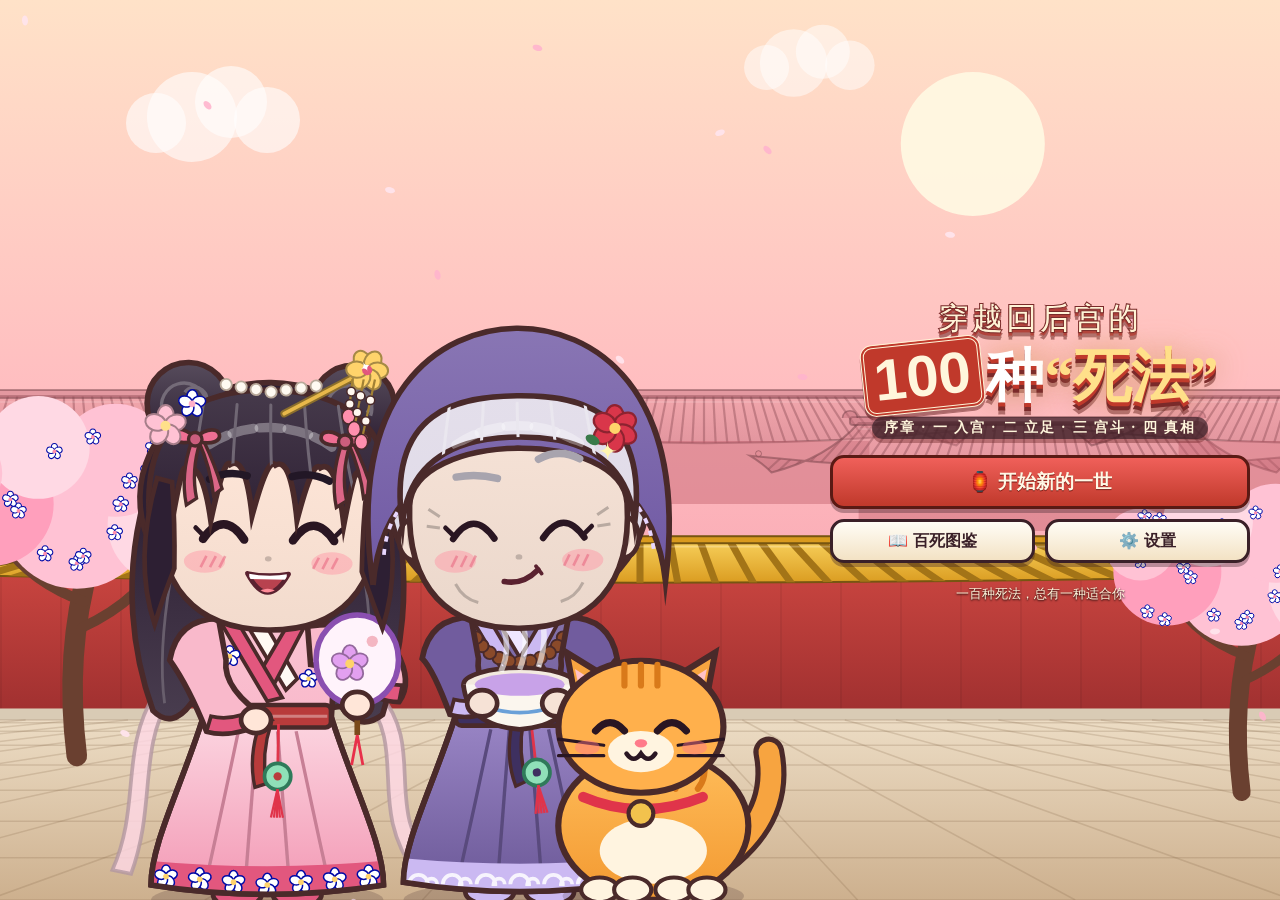
==== commit 990b26eb: "ch5 token fix release (build 202610041716)" ====
--- a/index.html
+++ b/index.html
@@ -1,13 +1,13 @@
 <!DOCTYPE html>
 <html lang="zh-CN">
 <head>
-<meta charset="utf-8"><meta name="build" content="202610041632">
+<meta charset="utf-8"><meta name="build" content="202610041716">
 <meta name="viewport" content="width=device-width,initial-scale=1,maximum-scale=1,user-scalable=no,viewport-fit=cover">
 <meta name="theme-color" content="#7a2a2a">
 <meta name="apple-mobile-web-app-capable" content="yes">
 <title>穿越回后宫的100种“死法”</title>
 <link rel="icon" href="data:image/svg+xml,%3Csvg xmlns='http://www.w3.org/2000/svg' viewBox='0 0 64 64'%3E%3Ccircle cx='32' cy='32' r='30' fill='%23c0392b'/%3E%3Ctext x='32' y='44' font-size='34' text-anchor='middle' fill='%23fff'%3E卒%3C/text%3E%3C/svg%3E">
-<link rel="stylesheet" href="style.css?v=202610041632">
+<link rel="stylesheet" href="style.css?v=202610041716">
 </head>
 <body class="nohud port">
 <div id="app">
@@ -75,42 +75,42 @@
   <div id="modal" class="ov"><div class="mcard"><button class="mx" aria-label="关闭" title="关闭（Esc）">✕</button><div class="mtitle"></div><div class="mbody"></div><div class="mbtns"></div></div></div>
   <div id="fader"></div>
 </div>
-<script src="data/deaths.js?v=202610041632"></script>
-<script src="data/memories.js?v=202610041632"></script>
-<script src="data/deaths_ch2.js?v=202610041632"></script>
-<script src="data/deaths_ch3.js?v=202610041632"></script>
-<script src="data/deaths_ch4.js?v=202610041632"></script>
-<script src="data/deaths_ch5.js?v=202610041632"></script>
-<script src="art.js?v=202610041632"></script>
-<script src="art_bg.js?v=202610041632"></script>
-<script src="art_ch2.js?v=202610041632"></script>
-<script src="art_ch3.js?v=202610041632"></script>
-<script src="art_ch4.js?v=202610041632"></script>
-<script src="art_ch5.js?v=202610041632"></script>
-<script src="audio.js?v=202610041632"></script>
-<script src="engine.js?v=202610041632"></script>
-<script src="ui.js?v=202610041632"></script>
-<script src="minigames/quiz.js?v=202610041632"></script>
-<script src="minigames/tea.js?v=202610041632"></script>
-<script src="minigames/gomoku.js?v=202610041632"></script>
-<script src="minigames/milktea.js?v=202610041632"></script>
-<script src="minigames/embroider.js?v=202610041632"></script>
-<script src="minigames/dance.js?v=202610041632"></script>
-<script src="minigames/cards.js?v=202610041632"></script>
-<script src="minigames/spot.js?v=202610041632"></script>
-<script src="minigames/escape.js?v=202610041632"></script>
-<script src="minigames/sneak.js?v=202610041632"></script>
-<script src="minigames/jianyao.js?v=202610041632"></script>
-<script src="minigames/anhao.js?v=202610041632"></script>
-<script src="minigames/huozai.js?v=202610041632"></script>
-<script src="minigames/juzheng.js?v=202610041632"></script>
-<script src="minigames/zuoci.js?v=202610041632"></script>
-<script src="chapters/ch0.js?v=202610041632"></script>
-<script src="chapters/ch1.js?v=202610041632"></script>
-<script src="chapters/ch2.js?v=202610041632"></script>
-<script src="chapters/ch3.js?v=202610041632"></script>
-<script src="chapters/ch4.js?v=202610041632"></script>
-<script src="chapters/ch5.js?v=202610041632"></script>
+<script src="data/deaths.js?v=202610041716"></script>
+<script src="data/memories.js?v=202610041716"></script>
+<script src="data/deaths_ch2.js?v=202610041716"></script>
+<script src="data/deaths_ch3.js?v=202610041716"></script>
+<script src="data/deaths_ch4.js?v=202610041716"></script>
+<script src="data/deaths_ch5.js?v=202610041716"></script>
+<script src="art.js?v=202610041716"></script>
+<script src="art_bg.js?v=202610041716"></script>
+<script src="art_ch2.js?v=202610041716"></script>
+<script src="art_ch3.js?v=202610041716"></script>
+<script src="art_ch4.js?v=202610041716"></script>
+<script src="art_ch5.js?v=202610041716"></script>
+<script src="audio.js?v=202610041716"></script>
+<script src="engine.js?v=202610041716"></script>
+<script src="ui.js?v=202610041716"></script>
+<script src="minigames/quiz.js?v=202610041716"></script>
+<script src="minigames/tea.js?v=202610041716"></script>
+<script src="minigames/gomoku.js?v=202610041716"></script>
+<script src="minigames/milktea.js?v=202610041716"></script>
+<script src="minigames/embroider.js?v=202610041716"></script>
+<script src="minigames/dance.js?v=202610041716"></script>
+<script src="minigames/cards.js?v=202610041716"></script>
+<script src="minigames/spot.js?v=202610041716"></script>
+<script src="minigames/escape.js?v=202610041716"></script>
+<script src="minigames/sneak.js?v=202610041716"></script>
+<script src="minigames/jianyao.js?v=202610041716"></script>
+<script src="minigames/anhao.js?v=202610041716"></script>
+<script src="minigames/huozai.js?v=202610041716"></script>
+<script src="minigames/juzheng.js?v=202610041716"></script>
+<script src="minigames/zuoci.js?v=202610041716"></script>
+<script src="chapters/ch0.js?v=202610041716"></script>
+<script src="chapters/ch1.js?v=202610041716"></script>
+<script src="chapters/ch2.js?v=202610041716"></script>
+<script src="chapters/ch3.js?v=202610041716"></script>
+<script src="chapters/ch4.js?v=202610041716"></script>
+<script src="chapters/ch5.js?v=202610041716"></script>
 <script>
 PALACE.G.setTitleCast = function () {
   const st = PALACE.G.stage;
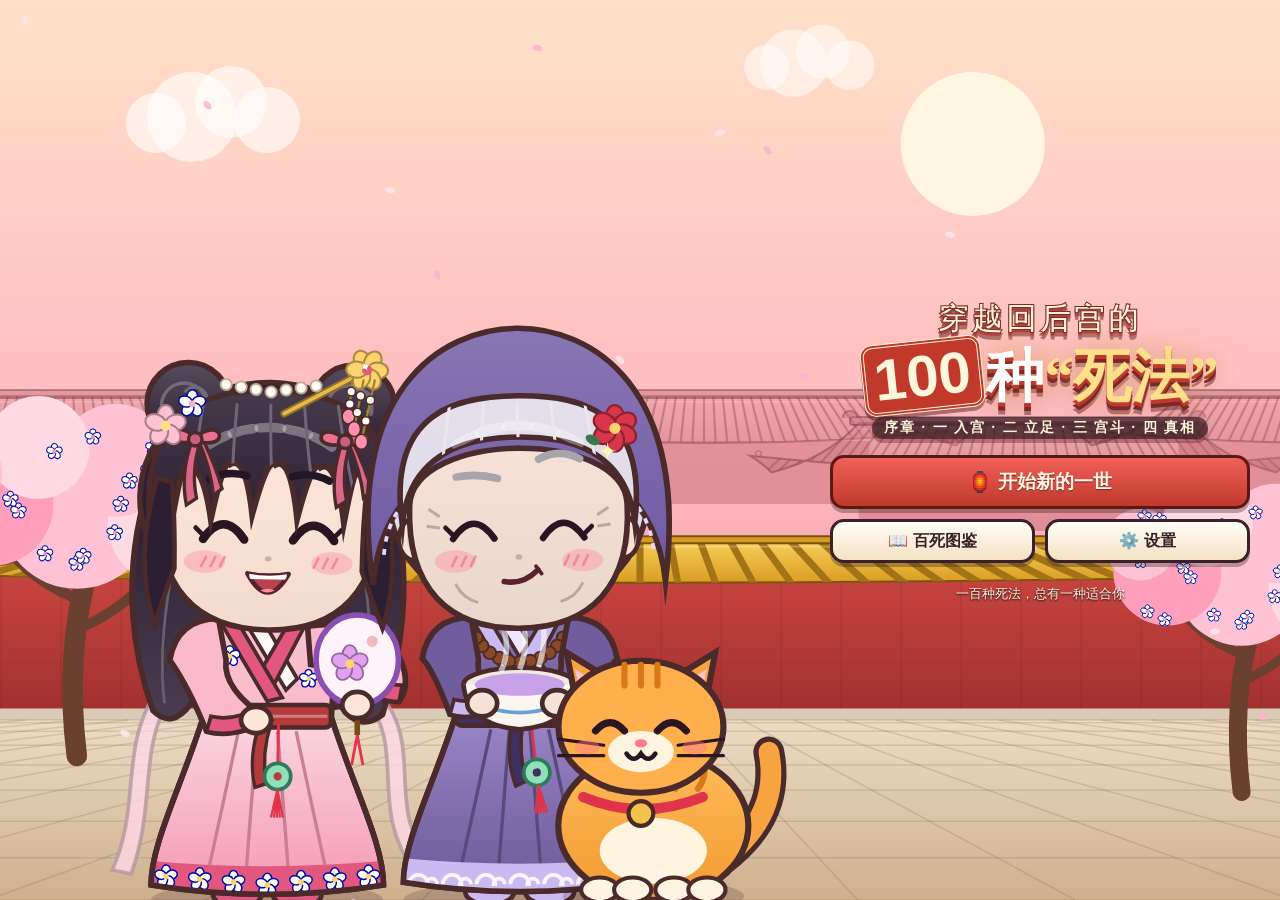
==== commit 45c72030: "bump" ====
--- a/index.html
+++ b/index.html
@@ -1,13 +1,13 @@
 <!DOCTYPE html>
 <html lang="zh-CN">
 <head>
-<meta charset="utf-8"><meta name="build" content="202610041716">
+<meta charset="utf-8"><meta name="build" content="202610041858">
 <meta name="viewport" content="width=device-width,initial-scale=1,maximum-scale=1,user-scalable=no,viewport-fit=cover">
 <meta name="theme-color" content="#7a2a2a">
 <meta name="apple-mobile-web-app-capable" content="yes">
 <title>穿越回后宫的100种“死法”</title>
 <link rel="icon" href="data:image/svg+xml,%3Csvg xmlns='http://www.w3.org/2000/svg' viewBox='0 0 64 64'%3E%3Ccircle cx='32' cy='32' r='30' fill='%23c0392b'/%3E%3Ctext x='32' y='44' font-size='34' text-anchor='middle' fill='%23fff'%3E卒%3C/text%3E%3C/svg%3E">
-<link rel="stylesheet" href="style.css?v=202610041716">
+<link rel="stylesheet" href="style.css?v=202610041858">
 </head>
 <body class="nohud port">
 <div id="app">
@@ -75,42 +75,42 @@
   <div id="modal" class="ov"><div class="mcard"><button class="mx" aria-label="关闭" title="关闭（Esc）">✕</button><div class="mtitle"></div><div class="mbody"></div><div class="mbtns"></div></div></div>
   <div id="fader"></div>
 </div>
-<script src="data/deaths.js?v=202610041716"></script>
-<script src="data/memories.js?v=202610041716"></script>
-<script src="data/deaths_ch2.js?v=202610041716"></script>
-<script src="data/deaths_ch3.js?v=202610041716"></script>
-<script src="data/deaths_ch4.js?v=202610041716"></script>
-<script src="data/deaths_ch5.js?v=202610041716"></script>
-<script src="art.js?v=202610041716"></script>
-<script src="art_bg.js?v=202610041716"></script>
-<script src="art_ch2.js?v=202610041716"></script>
-<script src="art_ch3.js?v=202610041716"></script>
-<script src="art_ch4.js?v=202610041716"></script>
-<script src="art_ch5.js?v=202610041716"></script>
-<script src="audio.js?v=202610041716"></script>
-<script src="engine.js?v=202610041716"></script>
-<script src="ui.js?v=202610041716"></script>
-<script src="minigames/quiz.js?v=202610041716"></script>
-<script src="minigames/tea.js?v=202610041716"></script>
-<script src="minigames/gomoku.js?v=202610041716"></script>
-<script src="minigames/milktea.js?v=202610041716"></script>
-<script src="minigames/embroider.js?v=202610041716"></script>
-<script src="minigames/dance.js?v=202610041716"></script>
-<script src="minigames/cards.js?v=202610041716"></script>
-<script src="minigames/spot.js?v=202610041716"></script>
-<script src="minigames/escape.js?v=202610041716"></script>
-<script src="minigames/sneak.js?v=202610041716"></script>
-<script src="minigames/jianyao.js?v=202610041716"></script>
-<script src="minigames/anhao.js?v=202610041716"></script>
-<script src="minigames/huozai.js?v=202610041716"></script>
-<script src="minigames/juzheng.js?v=202610041716"></script>
-<script src="minigames/zuoci.js?v=202610041716"></script>
-<script src="chapters/ch0.js?v=202610041716"></script>
-<script src="chapters/ch1.js?v=202610041716"></script>
-<script src="chapters/ch2.js?v=202610041716"></script>
-<script src="chapters/ch3.js?v=202610041716"></script>
-<script src="chapters/ch4.js?v=202610041716"></script>
-<script src="chapters/ch5.js?v=202610041716"></script>
+<script src="data/deaths.js?v=202610041858"></script>
+<script src="data/memories.js?v=202610041858"></script>
+<script src="data/deaths_ch2.js?v=202610041858"></script>
+<script src="data/deaths_ch3.js?v=202610041858"></script>
+<script src="data/deaths_ch4.js?v=202610041858"></script>
+<script src="data/deaths_ch5.js?v=202610041858"></script>
+<script src="art.js?v=202610041858"></script>
+<script src="art_bg.js?v=202610041858"></script>
+<script src="art_ch2.js?v=202610041858"></script>
+<script src="art_ch3.js?v=202610041858"></script>
+<script src="art_ch4.js?v=202610041858"></script>
+<script src="art_ch5.js?v=202610041858"></script>
+<script src="audio.js?v=202610041858"></script>
+<script src="engine.js?v=202610041858"></script>
+<script src="ui.js?v=202610041858"></script>
+<script src="minigames/quiz.js?v=202610041858"></script>
+<script src="minigames/tea.js?v=202610041858"></script>
+<script src="minigames/gomoku.js?v=202610041858"></script>
+<script src="minigames/milktea.js?v=202610041858"></script>
+<script src="minigames/embroider.js?v=202610041858"></script>
+<script src="minigames/dance.js?v=202610041858"></script>
+<script src="minigames/cards.js?v=202610041858"></script>
+<script src="minigames/spot.js?v=202610041858"></script>
+<script src="minigames/escape.js?v=202610041858"></script>
+<script src="minigames/sneak.js?v=202610041858"></script>
+<script src="minigames/jianyao.js?v=202610041858"></script>
+<script src="minigames/anhao.js?v=202610041858"></script>
+<script src="minigames/huozai.js?v=202610041858"></script>
+<script src="minigames/juzheng.js?v=202610041858"></script>
+<script src="minigames/zuoci.js?v=202610041858"></script>
+<script src="chapters/ch0.js?v=202610041858"></script>
+<script src="chapters/ch1.js?v=202610041858"></script>
+<script src="chapters/ch2.js?v=202610041858"></script>
+<script src="chapters/ch3.js?v=202610041858"></script>
+<script src="chapters/ch4.js?v=202610041858"></script>
+<script src="chapters/ch5.js?v=202610041858"></script>
 <script>
 PALACE.G.setTitleCast = function () {
   const st = PALACE.G.stage;
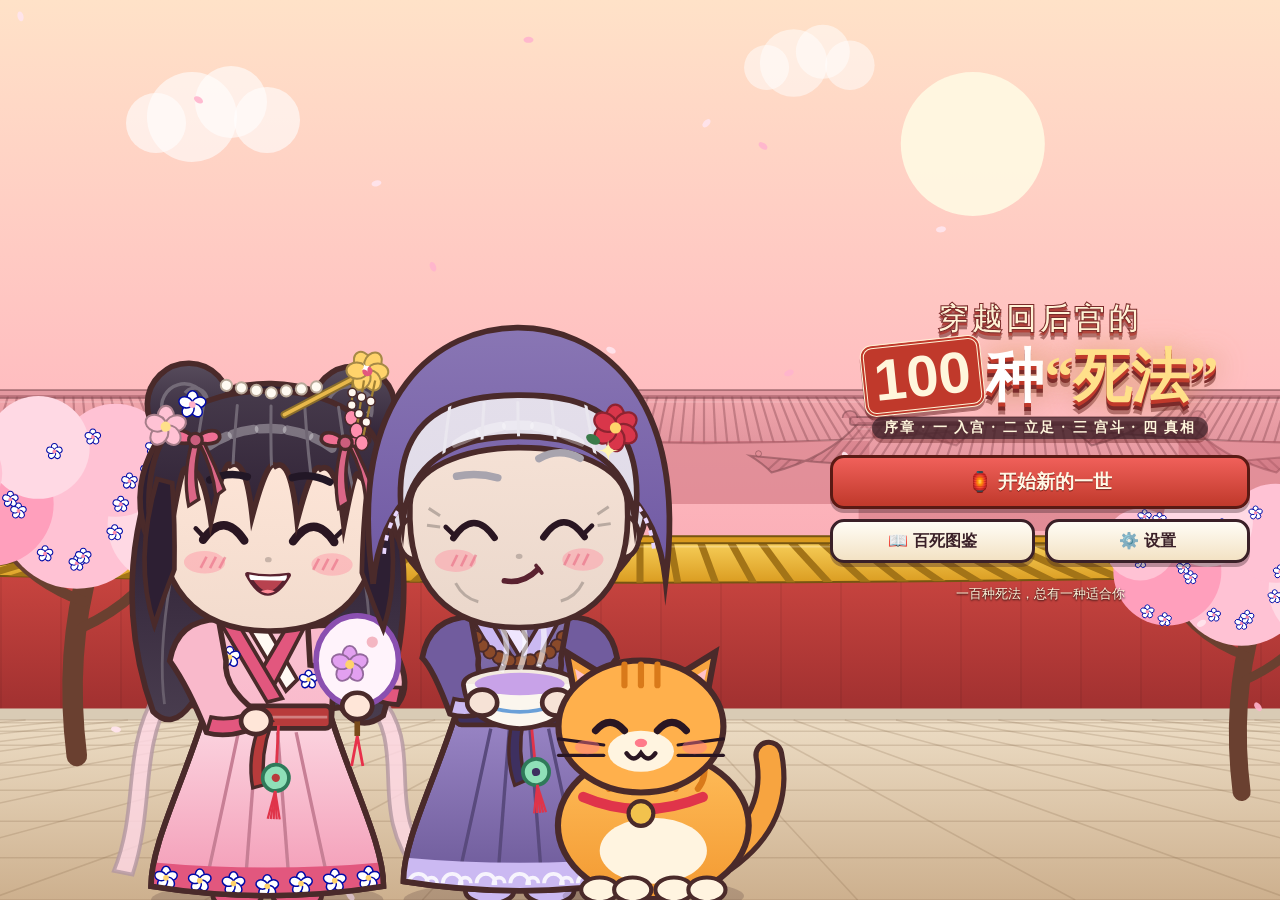
==== commit 4281d89d: "bump" ====
--- a/index.html
+++ b/index.html
@@ -1,13 +1,13 @@
 <!DOCTYPE html>
 <html lang="zh-CN">
 <head>
-<meta charset="utf-8"><meta name="build" content="202610041858">
+<meta charset="utf-8"><meta name="build" content="202610041900">
 <meta name="viewport" content="width=device-width,initial-scale=1,maximum-scale=1,user-scalable=no,viewport-fit=cover">
 <meta name="theme-color" content="#7a2a2a">
 <meta name="apple-mobile-web-app-capable" content="yes">
 <title>穿越回后宫的100种“死法”</title>
 <link rel="icon" href="data:image/svg+xml,%3Csvg xmlns='http://www.w3.org/2000/svg' viewBox='0 0 64 64'%3E%3Ccircle cx='32' cy='32' r='30' fill='%23c0392b'/%3E%3Ctext x='32' y='44' font-size='34' text-anchor='middle' fill='%23fff'%3E卒%3C/text%3E%3C/svg%3E">
-<link rel="stylesheet" href="style.css?v=202610041858">
+<link rel="stylesheet" href="style.css?v=202610041900">
 </head>
 <body class="nohud port">
 <div id="app">
@@ -75,42 +75,42 @@
   <div id="modal" class="ov"><div class="mcard"><button class="mx" aria-label="关闭" title="关闭（Esc）">✕</button><div class="mtitle"></div><div class="mbody"></div><div class="mbtns"></div></div></div>
   <div id="fader"></div>
 </div>
-<script src="data/deaths.js?v=202610041858"></script>
-<script src="data/memories.js?v=202610041858"></script>
-<script src="data/deaths_ch2.js?v=202610041858"></script>
-<script src="data/deaths_ch3.js?v=202610041858"></script>
-<script src="data/deaths_ch4.js?v=202610041858"></script>
-<script src="data/deaths_ch5.js?v=202610041858"></script>
-<script src="art.js?v=202610041858"></script>
-<script src="art_bg.js?v=202610041858"></script>
-<script src="art_ch2.js?v=202610041858"></script>
-<script src="art_ch3.js?v=202610041858"></script>
-<script src="art_ch4.js?v=202610041858"></script>
-<script src="art_ch5.js?v=202610041858"></script>
-<script src="audio.js?v=202610041858"></script>
-<script src="engine.js?v=202610041858"></script>
-<script src="ui.js?v=202610041858"></script>
-<script src="minigames/quiz.js?v=202610041858"></script>
-<script src="minigames/tea.js?v=202610041858"></script>
-<script src="minigames/gomoku.js?v=202610041858"></script>
-<script src="minigames/milktea.js?v=202610041858"></script>
-<script src="minigames/embroider.js?v=202610041858"></script>
-<script src="minigames/dance.js?v=202610041858"></script>
-<script src="minigames/cards.js?v=202610041858"></script>
-<script src="minigames/spot.js?v=202610041858"></script>
-<script src="minigames/escape.js?v=202610041858"></script>
-<script src="minigames/sneak.js?v=202610041858"></script>
-<script src="minigames/jianyao.js?v=202610041858"></script>
-<script src="minigames/anhao.js?v=202610041858"></script>
-<script src="minigames/huozai.js?v=202610041858"></script>
-<script src="minigames/juzheng.js?v=202610041858"></script>
-<script src="minigames/zuoci.js?v=202610041858"></script>
-<script src="chapters/ch0.js?v=202610041858"></script>
-<script src="chapters/ch1.js?v=202610041858"></script>
-<script src="chapters/ch2.js?v=202610041858"></script>
-<script src="chapters/ch3.js?v=202610041858"></script>
-<script src="chapters/ch4.js?v=202610041858"></script>
-<script src="chapters/ch5.js?v=202610041858"></script>
+<script src="data/deaths.js?v=202610041900"></script>
+<script src="data/memories.js?v=202610041900"></script>
+<script src="data/deaths_ch2.js?v=202610041900"></script>
+<script src="data/deaths_ch3.js?v=202610041900"></script>
+<script src="data/deaths_ch4.js?v=202610041900"></script>
+<script src="data/deaths_ch5.js?v=202610041900"></script>
+<script src="art.js?v=202610041900"></script>
+<script src="art_bg.js?v=202610041900"></script>
+<script src="art_ch2.js?v=202610041900"></script>
+<script src="art_ch3.js?v=202610041900"></script>
+<script src="art_ch4.js?v=202610041900"></script>
+<script src="art_ch5.js?v=202610041900"></script>
+<script src="audio.js?v=202610041900"></script>
+<script src="engine.js?v=202610041900"></script>
+<script src="ui.js?v=202610041900"></script>
+<script src="minigames/quiz.js?v=202610041900"></script>
+<script src="minigames/tea.js?v=202610041900"></script>
+<script src="minigames/gomoku.js?v=202610041900"></script>
+<script src="minigames/milktea.js?v=202610041900"></script>
+<script src="minigames/embroider.js?v=202610041900"></script>
+<script src="minigames/dance.js?v=202610041900"></script>
+<script src="minigames/cards.js?v=202610041900"></script>
+<script src="minigames/spot.js?v=202610041900"></script>
+<script src="minigames/escape.js?v=202610041900"></script>
+<script src="minigames/sneak.js?v=202610041900"></script>
+<script src="minigames/jianyao.js?v=202610041900"></script>
+<script src="minigames/anhao.js?v=202610041900"></script>
+<script src="minigames/huozai.js?v=202610041900"></script>
+<script src="minigames/juzheng.js?v=202610041900"></script>
+<script src="minigames/zuoci.js?v=202610041900"></script>
+<script src="chapters/ch0.js?v=202610041900"></script>
+<script src="chapters/ch1.js?v=202610041900"></script>
+<script src="chapters/ch2.js?v=202610041900"></script>
+<script src="chapters/ch3.js?v=202610041900"></script>
+<script src="chapters/ch4.js?v=202610041900"></script>
+<script src="chapters/ch5.js?v=202610041900"></script>
 <script>
 PALACE.G.setTitleCast = function () {
   const st = PALACE.G.stage;
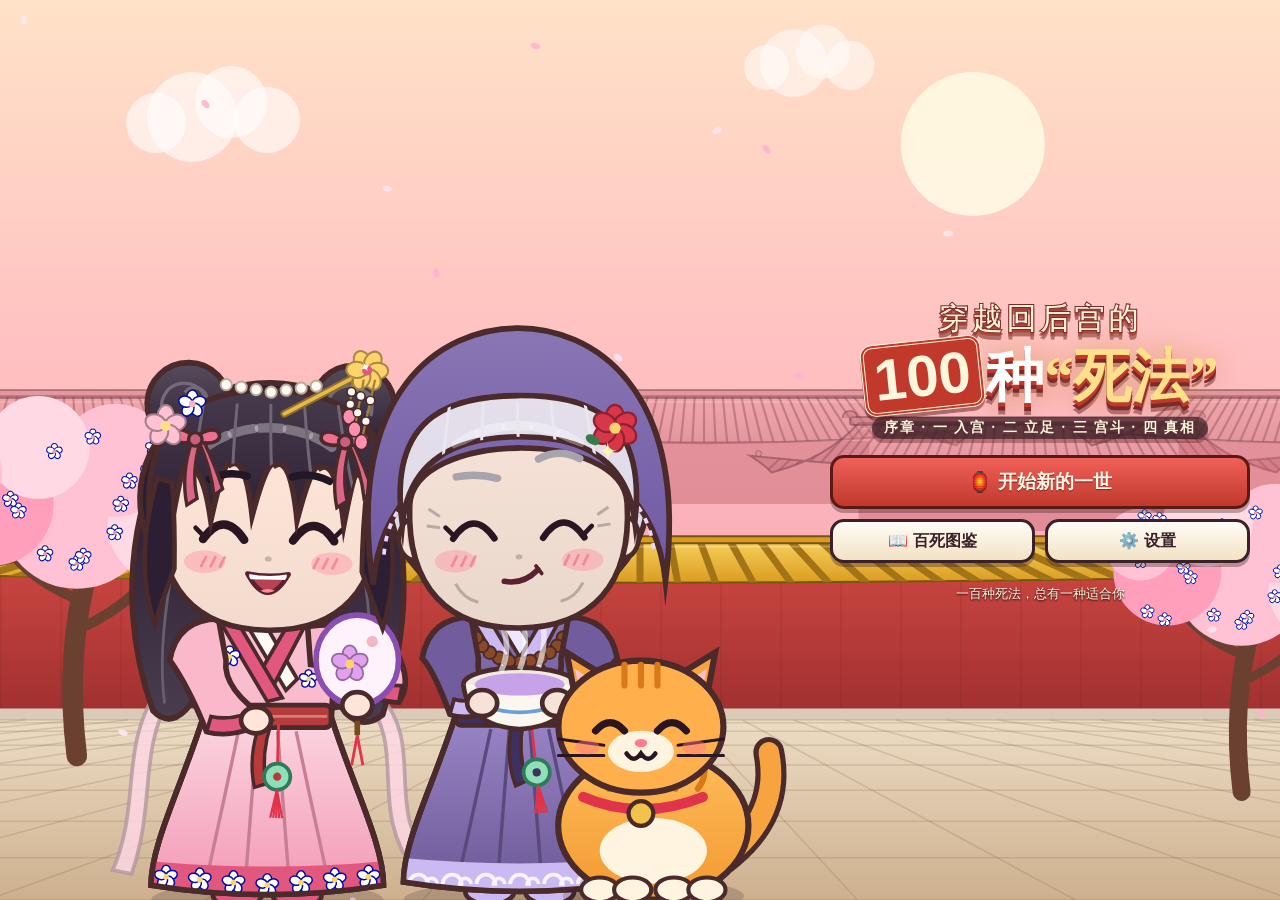
==== commit 7848e674: "音频：切后台/锁屏/切App(visibilitychange、pagehide、blur)时停朗读、静音、挂起AudioContext、暂停无声audio、audioSession设回auto；回到" ====
--- a/index.html
+++ b/index.html
@@ -1,13 +1,13 @@
 <!DOCTYPE html>
 <html lang="zh-CN">
 <head>
-<meta charset="utf-8"><meta name="build" content="202610041900">
+<meta charset="utf-8"><meta name="build" content="202610042229">
 <meta name="viewport" content="width=device-width,initial-scale=1,maximum-scale=1,user-scalable=no,viewport-fit=cover">
 <meta name="theme-color" content="#7a2a2a">
 <meta name="apple-mobile-web-app-capable" content="yes">
 <title>穿越回后宫的100种“死法”</title>
 <link rel="icon" href="data:image/svg+xml,%3Csvg xmlns='http://www.w3.org/2000/svg' viewBox='0 0 64 64'%3E%3Ccircle cx='32' cy='32' r='30' fill='%23c0392b'/%3E%3Ctext x='32' y='44' font-size='34' text-anchor='middle' fill='%23fff'%3E卒%3C/text%3E%3C/svg%3E">
-<link rel="stylesheet" href="style.css?v=202610041900">
+<link rel="stylesheet" href="style.css?v=202610042229">
 </head>
 <body class="nohud port">
 <div id="app">
@@ -75,42 +75,42 @@
   <div id="modal" class="ov"><div class="mcard"><button class="mx" aria-label="关闭" title="关闭（Esc）">✕</button><div class="mtitle"></div><div class="mbody"></div><div class="mbtns"></div></div></div>
   <div id="fader"></div>
 </div>
-<script src="data/deaths.js?v=202610041900"></script>
-<script src="data/memories.js?v=202610041900"></script>
-<script src="data/deaths_ch2.js?v=202610041900"></script>
-<script src="data/deaths_ch3.js?v=202610041900"></script>
-<script src="data/deaths_ch4.js?v=202610041900"></script>
-<script src="data/deaths_ch5.js?v=202610041900"></script>
-<script src="art.js?v=202610041900"></script>
-<script src="art_bg.js?v=202610041900"></script>
-<script src="art_ch2.js?v=202610041900"></script>
-<script src="art_ch3.js?v=202610041900"></script>
-<script src="art_ch4.js?v=202610041900"></script>
-<script src="art_ch5.js?v=202610041900"></script>
-<script src="audio.js?v=202610041900"></script>
-<script src="engine.js?v=202610041900"></script>
-<script src="ui.js?v=202610041900"></script>
-<script src="minigames/quiz.js?v=202610041900"></script>
-<script src="minigames/tea.js?v=202610041900"></script>
-<script src="minigames/gomoku.js?v=202610041900"></script>
-<script src="minigames/milktea.js?v=202610041900"></script>
-<script src="minigames/embroider.js?v=202610041900"></script>
-<script src="minigames/dance.js?v=202610041900"></script>
-<script src="minigames/cards.js?v=202610041900"></script>
-<script src="minigames/spot.js?v=202610041900"></script>
-<script src="minigames/escape.js?v=202610041900"></script>
-<script src="minigames/sneak.js?v=202610041900"></script>
-<script src="minigames/jianyao.js?v=202610041900"></script>
-<script src="minigames/anhao.js?v=202610041900"></script>
-<script src="minigames/huozai.js?v=202610041900"></script>
-<script src="minigames/juzheng.js?v=202610041900"></script>
-<script src="minigames/zuoci.js?v=202610041900"></script>
-<script src="chapters/ch0.js?v=202610041900"></script>
-<script src="chapters/ch1.js?v=202610041900"></script>
-<script src="chapters/ch2.js?v=202610041900"></script>
-<script src="chapters/ch3.js?v=202610041900"></script>
-<script src="chapters/ch4.js?v=202610041900"></script>
-<script src="chapters/ch5.js?v=202610041900"></script>
+<script src="data/deaths.js?v=202610042229"></script>
+<script src="data/memories.js?v=202610042229"></script>
+<script src="data/deaths_ch2.js?v=202610042229"></script>
+<script src="data/deaths_ch3.js?v=202610042229"></script>
+<script src="data/deaths_ch4.js?v=202610042229"></script>
+<script src="data/deaths_ch5.js?v=202610042229"></script>
+<script src="art.js?v=202610042229"></script>
+<script src="art_bg.js?v=202610042229"></script>
+<script src="art_ch2.js?v=202610042229"></script>
+<script src="art_ch3.js?v=202610042229"></script>
+<script src="art_ch4.js?v=202610042229"></script>
+<script src="art_ch5.js?v=202610042229"></script>
+<script src="audio.js?v=202610042229"></script>
+<script src="engine.js?v=202610042229"></script>
+<script src="ui.js?v=202610042229"></script>
+<script src="minigames/quiz.js?v=202610042229"></script>
+<script src="minigames/tea.js?v=202610042229"></script>
+<script src="minigames/gomoku.js?v=202610042229"></script>
+<script src="minigames/milktea.js?v=202610042229"></script>
+<script src="minigames/embroider.js?v=202610042229"></script>
+<script src="minigames/dance.js?v=202610042229"></script>
+<script src="minigames/cards.js?v=202610042229"></script>
+<script src="minigames/spot.js?v=202610042229"></script>
+<script src="minigames/escape.js?v=202610042229"></script>
+<script src="minigames/sneak.js?v=202610042229"></script>
+<script src="minigames/jianyao.js?v=202610042229"></script>
+<script src="minigames/anhao.js?v=202610042229"></script>
+<script src="minigames/huozai.js?v=202610042229"></script>
+<script src="minigames/juzheng.js?v=202610042229"></script>
+<script src="minigames/zuoci.js?v=202610042229"></script>
+<script src="chapters/ch0.js?v=202610042229"></script>
+<script src="chapters/ch1.js?v=202610042229"></script>
+<script src="chapters/ch2.js?v=202610042229"></script>
+<script src="chapters/ch3.js?v=202610042229"></script>
+<script src="chapters/ch4.js?v=202610042229"></script>
+<script src="chapters/ch5.js?v=202610042229"></script>
 <script>
 PALACE.G.setTitleCast = function () {
   const st = PALACE.G.stage;
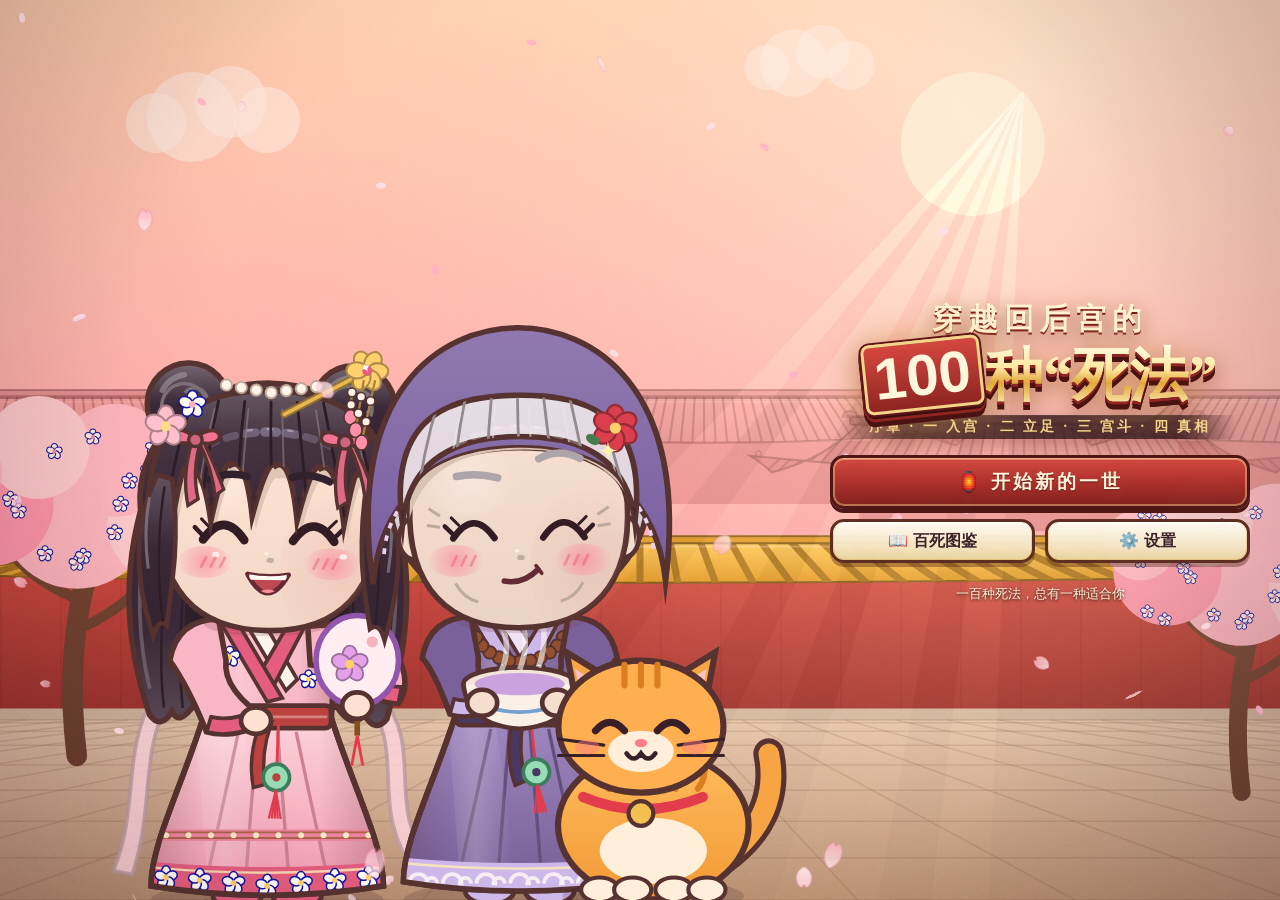
==== commit 9f0afbc5: "v2 visuals: fx.js lighting/particles/shake, polish.css palace skin, typed reveal, card/death juice, " ====
--- a/index.html
+++ b/index.html
@@ -8,6 +8,7 @@
 <title>穿越回后宫的100种“死法”</title>
 <link rel="icon" href="data:image/svg+xml,%3Csvg xmlns='http://www.w3.org/2000/svg' viewBox='0 0 64 64'%3E%3Ccircle cx='32' cy='32' r='30' fill='%23c0392b'/%3E%3Ctext x='32' y='44' font-size='34' text-anchor='middle' fill='%23fff'%3E卒%3C/text%3E%3C/svg%3E">
 <link rel="stylesheet" href="style.css?v=202610042229">
+<link rel="stylesheet" href="polish.css?v=202610042229">
 </head>
 <body class="nohud port">
 <div id="app">
@@ -87,6 +88,7 @@
 <script src="art_ch3.js?v=202610042229"></script>
 <script src="art_ch4.js?v=202610042229"></script>
 <script src="art_ch5.js?v=202610042229"></script>
+<script src="fx.js?v=202610042229"></script>
 <script src="audio.js?v=202610042229"></script>
 <script src="engine.js?v=202610042229"></script>
 <script src="ui.js?v=202610042229"></script>
--- a/polish.css
+++ b/polish.css
@@ -0,0 +1,183 @@
+/* polish.css —— 画面质感 v2：宫廷漆器 + 宣纸 + 描金 的统一 UI 皮肤（只改外观，不改结构）
+   色板：朱漆 #9e2a2b / 深漆 #5e1719 / 描金 #d9a441 / 浅金 #f3d58a / 宣纸 #fbf3e2 / 墨 #2b1a1e / 玉 #3f8f7a */
+:root{--lac:#9e2a2b;--lac2:#5e1719;--au:#d9a441;--au2:#f3d58a;--silk:#fbf3e2;--silk2:#f1e2c2;--inkd:#2b1a1e;--jade:#3f8f7a;
+--fret:url("data:image/svg+xml,%3Csvg xmlns='http://www.w3.org/2000/svg' width='26' height='26' viewBox='0 0 26 26'%3E%3Cpath d='M2 24V2h22M6 24V6h14v8h-8v-4' fill='none' stroke='%23c9963e' stroke-width='2'/%3E%3C/svg%3E");
+--ease-pop:cubic-bezier(.34,1.56,.64,1);--ease-out:cubic-bezier(.22,1,.36,1)}
+
+/* ---------- 通用按钮：漆面 + 金边 + 按下压扁 ---------- */
+.btn{border-color:#5a2a1e;background:linear-gradient(#fffdf5,#f4e3c0 70%,#ead39f);box-shadow:0 4px 0 rgba(70,30,20,.38),inset 0 1px 0 #fff,inset 0 0 0 1px rgba(217,164,65,.35);transition:transform .12s var(--ease-out),box-shadow .12s,filter .15s;position:relative;overflow:hidden}
+.btn:hover{filter:brightness(1.04)}
+.btn:active{transform:translateY(3px) scale(.985);box-shadow:0 1px 0 rgba(70,30,20,.38),inset 0 1px 0 #fff}
+.btn.pri{background:linear-gradient(#d4473f,#a82c27 55%,#7e1e1c);border-color:#4a1210;color:#fff6dc;text-shadow:0 1px 0 #5a120e;box-shadow:0 4px 0 #4a1210,inset 0 1px 0 rgba(255,200,160,.6),inset 0 0 0 2px rgba(243,213,138,.45)}
+.btn.pri::after{content:"";position:absolute;top:0;bottom:0;width:40%;left:-60%;background:linear-gradient(100deg,transparent,rgba(255,240,200,.35),transparent);transform:skewX(-20deg);animation:sheen 3.6s ease-in-out infinite}
+@keyframes sheen{0%,62%{left:-60%}100%{left:130%}}
+
+/* ---------- HUD ---------- */
+.pill,.hbtn{background:linear-gradient(rgba(255,251,240,.95),rgba(246,232,200,.95));border-color:#5a2a1e;box-shadow:0 2px 0 rgba(60,25,20,.3),inset 0 0 0 1px rgba(217,164,65,.5)}
+#dayPill{background:linear-gradient(#c23b34,#8e2522);color:#fff3d6;border-color:#4a1210}
+.hbtn{transition:transform .12s var(--ease-out)}.hbtn:active{transform:scale(.9)}
+.hbtn.on{background:linear-gradient(#f3d58a,#d9a441);box-shadow:0 0 0 2px rgba(255,230,160,.6),0 2px 0 rgba(60,25,20,.3)}
+
+/* ---------- 对话框：宣纸 + 回纹描金角花 + 朱漆名牌 ---------- */
+#dlg{background:var(--fret) top 5px left 5px no-repeat,var(--fret) top 5px right 5px no-repeat,var(--fret) bottom 5px left 5px no-repeat,var(--fret) bottom 5px right 5px no-repeat,
+  repeating-linear-gradient(0deg,rgba(160,120,60,.035) 0 2px,transparent 2px 5px),linear-gradient(#fffcf3,#fbf1dc);
+  border:3px solid #6b3a26;border-radius:18px;box-shadow:0 0 0 2px rgba(255,248,230,.9),0 0 0 4px rgba(201,150,62,.75),6px 8px 0 rgba(43,26,30,.28),0 10px 26px rgba(43,20,24,.25);color:#2b1a1e;padding:24px 22px 26px}
+#dlg>.txt{position:relative}
+#dlg.show{animation:dlgIn .26s var(--ease-pop)}
+@keyframes dlgIn{from{transform:translateY(10px) scale(.96);opacity:0}to{transform:none;opacity:1}}
+#dlg .nameTag{top:-19px;left:22px;padding:2px 18px 3px;border-radius:6px;border:2px solid #3a0e0c;font-family:var(--serif);letter-spacing:3px;font-size:16px;
+  background:linear-gradient(#c8423a,#962723 60%,#6e1a19);color:#fff3d6;text-shadow:0 1px 0 #4a0c0a;box-shadow:0 0 0 2px #f0cf86,0 0 0 3.5px #6e1a19,0 4px 6px rgba(0,0,0,.25)}
+#dlg .nameTag::before,#dlg .nameTag::after{content:"";position:absolute;top:50%;width:9px;height:9px;margin-top:-4.5px;background:#f0cf86;transform:rotate(45deg);border:1.5px solid #6e1a19}
+#dlg .nameTag::before{left:-8px}#dlg .nameTag::after{right:-8px}
+body.port #dlg.speech::before{border-bottom-color:#6b3a26}
+body.port #dlg.speech::after{border-bottom-color:#fffbf0}
+body.land #dlg.speech::before{border-right-color:#6b3a26}
+body.land #dlg.speech::after{border-right-color:#fffbf0}
+#dlg.think{background:var(--fret) top 5px left 5px no-repeat,var(--fret) bottom 5px right 5px no-repeat,linear-gradient(#f8f4ff,#ece3fb);border-color:#6a52a0;border-style:solid;border-radius:30px;color:#3e2e66;box-shadow:0 0 0 2px rgba(255,255,255,.85),0 0 0 4px rgba(150,120,210,.6),6px 8px 0 rgba(43,26,30,.22)}
+#dlg.think .nameTag{background:linear-gradient(#a98ae0,#7a5cbc);border-color:#3a2a6a;box-shadow:0 0 0 2px #e8dcff,0 0 0 3.5px #4a3a80,0 4px 6px rgba(0,0,0,.2)}
+#dlg.think .nameTag::before,#dlg.think .nameTag::after{background:#e8dcff;border-color:#4a3a80}
+#dlg.narr{background:var(--fret) top 6px left 6px no-repeat,var(--fret) top 6px right 6px no-repeat,var(--fret) bottom 6px left 6px no-repeat,var(--fret) bottom 6px right 6px no-repeat,
+  radial-gradient(ellipse at 50% 0,rgba(255,255,255,.8),transparent 70%),linear-gradient(#fbf2dd,#efdcb4);border-radius:6px;border-color:#6b3a26;box-shadow:0 0 0 2px rgba(255,248,230,.9),0 0 0 4px rgba(201,150,62,.8),6px 8px 0 rgba(43,26,30,.28)}
+#dlg .next{right:18px;bottom:7px;width:12px;height:12px;font-size:0;color:transparent;background:linear-gradient(135deg,#f3d58a,#b8862e);transform:rotate(45deg);border:1.5px solid #6e1a19;border-radius:2px}
+#dlg.done .next{opacity:1;animation:nextBob 1.1s ease-in-out infinite}
+@keyframes nextBob{0%,100%{transform:translateY(0) rotate(45deg)}50%{transform:translateY(-4px) rotate(45deg)}}
+#dlg .txt .ch{opacity:0}
+#dlg .txt .ch.on{animation:chIn .22s var(--ease-out) forwards}
+@keyframes chIn{from{opacity:0;text-shadow:0 0 8px rgba(217,164,65,.9)}to{opacity:1;text-shadow:none}}
+#dlg.readline .txt{color:#5c4a68}
+
+/* ---------- 选项：描金木牌 + 流苏 + 光泽扫过 ---------- */
+.choice{border:2.5px solid #6b3a26;border-radius:10px;padding:12px 18px 12px 30px;color:#2b1a1e;
+  background:linear-gradient(90deg,rgba(217,164,65,.55) 0,rgba(217,164,65,0) 14px),linear-gradient(#fffcf2,#f6e8c8);
+  box-shadow:0 0 0 2px rgba(255,248,230,.85),0 0 0 3.5px rgba(201,150,62,.55),0 4px 0 rgba(70,30,20,.35);transition:transform .14s var(--ease-out),box-shadow .14s,background .2s;overflow:hidden;animation:choiceIn .38s var(--ease-pop) backwards}
+.choice::before{content:"";position:absolute;left:11px;top:50%;width:9px;height:9px;margin-top:-5px;background:linear-gradient(135deg,#e05a4a,#9e2a2b);transform:rotate(45deg);border:1.5px solid #5e1719;box-shadow:0 0 0 2px rgba(243,213,138,.7)}
+.choice::after{content:"";position:absolute;top:0;bottom:0;width:30%;left:-40%;background:linear-gradient(100deg,transparent,rgba(255,245,210,.65),transparent);transform:skewX(-18deg);pointer-events:none}
+.choice:hover::after{animation:sweep .7s var(--ease-out)}
+@keyframes sweep{to{left:120%}}
+@media (hover:hover){.choice:hover{transform:translateX(4px);box-shadow:0 0 0 2px rgba(255,248,230,.9),0 0 0 3.5px rgba(217,164,65,.95),0 5px 0 rgba(70,30,20,.35),0 0 18px rgba(243,213,138,.55)}}
+.choice:active{transform:scale(.97);background:linear-gradient(#fff3d0,#f3d58a)}
+.choice.picked{animation:picked .42s var(--ease-out) forwards;background:linear-gradient(#fff6d8,#f3d58a)}
+@keyframes picked{0%{transform:scale(.97)}40%{transform:scale(1.03);box-shadow:0 0 0 2px #fff,0 0 0 4px #d9a441,0 0 26px rgba(243,213,138,.95)}100%{transform:scale(1)}}
+#choices.chosen .choice:not(.picked){opacity:.35;filter:grayscale(.5);transition:opacity .25s,filter .25s}
+@keyframes choiceIn{from{transform:translateY(14px) scale(.96);opacity:0}to{transform:none;opacity:1}}
+.choice.memo{background:linear-gradient(90deg,rgba(150,110,220,.5) 0,rgba(150,110,220,0) 14px),linear-gradient(#faf6ff,#e9defb);border-color:#4a3480;color:#33205e}
+.choice.memo::before{background:linear-gradient(135deg,#b89af0,#6a4ab0);border-color:#33205e}
+#choices .cq{background:linear-gradient(#c8423a,#8e2522);color:#fff3d6;border:2px solid #3a0e0c;box-shadow:0 0 0 2px #f0cf86,0 0 0 3.5px #6e1a19;font-family:var(--serif);letter-spacing:1px}
+
+/* ---------- 过场：水墨晕开 ---------- */
+#fader{background:radial-gradient(ellipse at 50% 50%,#2a1820 0,#160c11 70%);transition:opacity .26s ease}
+#fader::before{content:"";position:absolute;inset:-20%;background:radial-gradient(circle at 30% 40%,rgba(80,40,50,.55),transparent 35%),radial-gradient(circle at 72% 62%,rgba(60,30,40,.5),transparent 30%);transform:scale(.6);opacity:0;transition:transform .5s var(--ease-out),opacity .3s}
+#fader.show::before{transform:scale(1.15);opacity:1}
+#fader::after{content:"";position:absolute;left:50%;top:50%;width:46px;height:46px;margin:-23px;border:2px solid rgba(217,164,65,.55);transform:rotate(45deg) scale(.4);opacity:0;transition:transform .45s var(--ease-pop),opacity .25s}
+#fader.show::after{transform:rotate(45deg) scale(1);opacity:1}
+#fader.cut::before,#fader.cut::after{transition:none}
+
+/* ---------- 日期牌：竖挂宣纸 + 朱印 ---------- */
+#dayCard,#chapterCard{background:radial-gradient(ellipse at 50% 50%,rgba(30,14,18,.35),rgba(20,8,12,.78))}
+.dc{position:relative;background:linear-gradient(#fdf6e6,#efdcb4);color:#2b1a1e;border:3px solid #6b3a26;border-radius:4px;padding:26px 46px 22px;transform:none;
+  box-shadow:0 0 0 3px #f6ebd2,0 0 0 5px #c9963e,0 18px 40px rgba(0,0,0,.45);animation:dcIn .55s var(--ease-pop)}
+.dc::before{content:"";position:absolute;left:-14px;right:-14px;top:-12px;height:10px;border-radius:5px;background:linear-gradient(#b07a20,#f7d670 45%,#8a5a10);border:2px solid #4a2a08}
+.dc::after{content:"印";position:absolute;right:-12px;bottom:-12px;width:38px;height:38px;border-radius:6px;background:#b8332c;color:#fff1d6;font-family:var(--serif);font-weight:900;font-size:22px;line-height:38px;text-align:center;transform:rotate(-10deg) scale(0);animation:sealIn .3s .45s var(--ease-pop) forwards;box-shadow:0 0 0 2px #fbe3c0 inset}
+.dc .big{color:#7a1a14;font-size:50px;letter-spacing:10px;text-shadow:0 2px 0 rgba(255,255,255,.7);clip-path:inset(0 100% 0 0);animation:brush .55s .12s var(--ease-out) forwards}
+.dc .sub{color:#6b3a26;opacity:0;animation:fadeUp .4s .5s var(--ease-out) forwards;letter-spacing:2px}
+@keyframes dcIn{from{transform:translateY(-30px) scaleY(.4);opacity:0}to{transform:none;opacity:1}}
+@keyframes brush{to{clip-path:inset(0 0 0 0)}}
+@keyframes sealIn{from{transform:rotate(-10deg) scale(2.4);opacity:0}to{transform:rotate(-10deg) scale(1);opacity:1}}
+@keyframes fadeUp{from{opacity:0;transform:translateY(8px)}to{opacity:.95;transform:none}}
+
+/* ---------- 章节标题卡：描金漆屏 ---------- */
+.cc{position:relative;padding:34px min(9vw,64px) 28px;background:radial-gradient(ellipse at 50% 30%,rgba(158,42,43,.95),rgba(80,18,20,.97));border:3px solid #f0cf86;border-radius:6px;
+  box-shadow:0 0 0 4px #5e1719,0 0 0 6px #c9963e,0 24px 60px rgba(0,0,0,.55);animation:ccIn .7s var(--ease-pop)}
+.cc::before,.cc::after{content:"";position:absolute;left:18px;right:18px;height:2px;background:linear-gradient(90deg,transparent,#f0cf86 20%,#f0cf86 80%,transparent)}
+.cc::before{top:12px}.cc::after{bottom:12px}
+.cc .ct{color:#fff3d6;font-size:min(9vw,50px);letter-spacing:8px;text-shadow:0 3px 0 #3a0e0c,0 0 26px rgba(243,213,138,.7);clip-path:inset(0 100% 0 0);animation:brush .8s .25s var(--ease-out) forwards}
+.cc .cs{color:#f3d58a;opacity:0;animation:fadeUp .5s .85s var(--ease-out) forwards;letter-spacing:3px}
+@keyframes ccIn{from{transform:scale(.7);opacity:0;filter:blur(6px)}to{transform:none;opacity:1;filter:none}}
+
+/* ---------- 标题页 ---------- */
+.logo{filter:drop-shadow(0 6px 10px rgba(90,20,20,.45))}
+.logo .l1{color:#fff3d6;-webkit-text-stroke:0;text-shadow:0 2px 0 #7a1a14,0 0 12px rgba(255,220,160,.6);letter-spacing:6px;animation:fadeUp .7s .1s var(--ease-out) backwards}
+.logo .l2{background:linear-gradient(180deg,#fffbe8 0%,#ffe7a0 40%,#e0a83a 62%,#fff1c0 100%);-webkit-background-clip:text;background-clip:text;color:transparent;-webkit-text-fill-color:transparent;text-shadow:none;
+  filter:drop-shadow(0 3px 0 #8e2522) drop-shadow(0 5px 0 #4a1210) drop-shadow(0 0 18px rgba(255,200,120,.55));animation:logoIn .9s .2s var(--ease-pop) backwards}
+.logo .l2 q{-webkit-text-fill-color:transparent;background:inherit;-webkit-background-clip:text;background-clip:text}
+.logo .n100{-webkit-text-fill-color:#fff6dc;background:linear-gradient(#d4473f,#8e2522);border:3px solid #f3d58a;box-shadow:0 0 0 2px #5e1719,0 4px 0 #3a0e0c;border-radius:8px;animation:sealIn .45s 1s var(--ease-pop) backwards;display:inline-block}
+.logo .l3{background:linear-gradient(90deg,transparent,rgba(43,20,24,.75) 15%,rgba(43,20,24,.75) 85%,transparent);border-radius:0;padding:3px 26px;color:#f3d58a;letter-spacing:3px;animation:fadeUp .6s .7s var(--ease-out) backwards}
+@keyframes logoIn{from{transform:scale(.6) translateY(10px);opacity:0}to{transform:none;opacity:1}}
+#titleOv .tbtns .btn{animation:fadeUp .45s var(--ease-out) backwards;opacity:.97}
+#titleOv .tbtns .btn:nth-child(1){animation-delay:.9s}#titleOv .tbtns .btn:nth-child(2){animation-delay:1s}#titleOv .tbtns .btn:nth-child(3){animation-delay:1.08s}#titleOv .tbtns .btn:nth-child(4){animation-delay:1.16s}#titleOv .tbtns .btn:nth-child(5){animation-delay:1.24s}
+#titleOv .tbtns .tnew{font-family:var(--serif);letter-spacing:3px}
+.tinfo{color:#fff3d6;text-shadow:0 1px 3px rgba(0,0,0,.8)}
+
+/* ---------- 弹窗 / 命名 ---------- */
+#modal,#nameOv,#galleryOv,#endOv{backdrop-filter:blur(2px);-webkit-backdrop-filter:blur(2px)}
+.mcard{background:var(--fret) top 6px left 6px no-repeat,var(--fret) bottom 6px right 6px no-repeat,linear-gradient(#fffcf3,#f4e5c6);border:3px solid #6b3a26;border-radius:14px;box-shadow:0 0 0 2px #fbf3e2,0 0 0 4px #c9963e,0 14px 34px rgba(0,0,0,.4);animation:dlgIn .28s var(--ease-pop)}
+.mtitle{color:#7a1a14;letter-spacing:1px}
+.mx{border-color:#6b3a26;background:linear-gradient(#fffdf5,#f1dfb8);box-shadow:0 2px 0 rgba(70,30,20,.35);transition:transform .12s}
+.mx:hover{transform:rotate(90deg)}
+.ncard{border-color:#4a2410;box-shadow:0 0 0 3px #f3dcae,0 0 0 5px #8a5a10,0 16px 40px rgba(0,0,0,.45),inset 0 0 0 4px #f3dcae}
+
+/* ---------- 死法卡：卷轴展开 + 盖章冲击 ---------- */
+#deathOv{background:radial-gradient(ellipse at 50% 45%,rgba(60,14,14,.45),rgba(16,4,8,.9))}
+#deathOv.open .scroll{animation:scrollIn .5s var(--ease-pop)}
+@keyframes scrollIn{from{transform:scale(.85) translateY(-20px);opacity:0}to{transform:none;opacity:1}}
+.scroll .paper{background:repeating-linear-gradient(0deg,rgba(160,110,30,.05) 0 2px,transparent 2px 6px),linear-gradient(90deg,#e9bb4c,#ffe9a0 7%,#fff6d4 50%,#ffe9a0 93%,#e9bb4c)}
+.dtitle{color:#7a1a14;letter-spacing:1px}
+#deathOv.open .dtitle{animation:titlePop .5s .55s var(--ease-pop) backwards}
+@keyframes titlePop{from{transform:scale(1.6);opacity:0;filter:blur(3px)}to{transform:none;opacity:1;filter:none}}
+.dno{background:linear-gradient(#c8423a,#8e2522);box-shadow:0 0 0 2px #f3d58a,0 0 0 3.5px #6e1a19}
+.dart{border-color:#8a5a10;box-shadow:inset 0 0 0 3px rgba(255,248,220,.9),inset 0 0 18px rgba(120,80,20,.25)}
+.droast{border-color:#5e1719;border-radius:14px;background:linear-gradient(#fff,#fff8ec)}
+.dstamp{border:5px double var(--red);color:var(--red);box-shadow:0 0 0 2px rgba(192,57,43,.25);background:rgba(255,255,255,.12);text-shadow:0 0 1px rgba(192,57,43,.5)}
+.dstamp.slam{opacity:.92;transform:rotate(-14deg) scale(1);transition:none;animation:slam .42s var(--ease-out)}
+@keyframes slam{0%{transform:rotate(-24deg) scale(3.2);opacity:0}55%{transform:rotate(-12deg) scale(.86);opacity:1}75%{transform:rotate(-15deg) scale(1.08)}100%{transform:rotate(-14deg) scale(1)}}
+.dstamp::before,.dstamp::after{content:"";position:absolute;inset:-12px;border-radius:50%;pointer-events:none;opacity:0}
+.dstamp.slam::before{border:3px solid rgba(192,57,43,.6);animation:ring .5s .18s var(--ease-out) forwards}
+.dstamp.slam::after{background:radial-gradient(circle,rgba(192,57,43,.45) 0 3px,transparent 4px) 0 0/14px 14px;animation:inksplat .55s .18s var(--ease-out) forwards}
+@keyframes ring{0%{transform:scale(.5);opacity:1}100%{transform:scale(2.1);opacity:0}}
+@keyframes inksplat{0%{transform:scale(.6) rotate(0);opacity:.9}100%{transform:scale(1.8) rotate(25deg);opacity:0}}
+.scroll.shk{animation:bigShk .42s var(--ease-out)}
+@keyframes bigShk{0%{transform:none}15%{transform:translate(-9px,4px) rotate(-.6deg)}30%{transform:translate(8px,-3px) rotate(.5deg)}48%{transform:translate(-5px,2px)}66%{transform:translate(3px,-1px)}100%{transform:none}}
+
+/* ---------- 图鉴 ---------- */
+.gwrap{background:var(--fret) top 6px left 6px no-repeat,var(--fret) top 6px right 6px no-repeat,linear-gradient(#fffcf3,#f1e0bd);border:3px solid #6b3a26;border-radius:14px;box-shadow:0 0 0 2px #fbf3e2,0 0 0 4px #c9963e,0 14px 34px rgba(0,0,0,.4);animation:dlgIn .3s var(--ease-pop)}
+.ghead{letter-spacing:2px}
+.tab{border-color:#6b3a26;background:linear-gradient(#fffdf5,#f1dfb8);transition:transform .12s}
+.tab.on{background:linear-gradient(#c8423a,#8e2522);color:#fff3d6;box-shadow:0 0 0 2px #f3d58a inset}
+.gcell{border-radius:8px;transition:transform .15s var(--ease-pop),box-shadow .15s;background:repeating-linear-gradient(45deg,rgba(120,100,80,.06) 0 4px,transparent 4px 8px),#e6dbc5}
+.gcell.got{background:radial-gradient(ellipse at 50% 20%,#fffbe6,transparent 70%),linear-gradient(#fff1c0,#efc860);box-shadow:inset 0 0 0 2px rgba(255,250,220,.8),0 2px 0 rgba(90,60,10,.35)}
+.gcell.got b{color:#7a1a14;font-family:var(--serif)}
+@media (hover:hover){.gcell.got:hover,.mcell.got:hover{transform:translateY(-3px) scale(1.04);box-shadow:0 6px 12px rgba(90,60,10,.35)}}
+.gcell.got:active{transform:scale(.95)}
+.ggrid>*{animation:fadeUp .35s var(--ease-out) backwards}
+.ggrid>*:nth-child(4n+1){animation-delay:.02s}.ggrid>*:nth-child(4n+2){animation-delay:.05s}.ggrid>*:nth-child(4n+3){animation-delay:.08s}.ggrid>*:nth-child(4n){animation-delay:.11s}
+
+/* ---------- 章末 / 结局 ---------- */
+.ecard{border-color:#5e1719;box-shadow:0 0 0 3px #fff3c4,0 0 0 5px #8a5a10,0 16px 40px rgba(0,0,0,.45);animation:dlgIn .4s var(--ease-pop)}
+
+/* ---------- 小游戏：统一外框 + 打击反馈 ---------- */
+#gameOv.gomoku,#gameOv.milktea,#gameOv.embroider,#gameOv.dance,#gameOv.cards,#gameOv.spot,#gameOv.escape,#gameOv.sneak,#gameOv.jianyao,#gameOv.anhao,#gameOv.juzheng,#gameOv.zuoci,#gameOv.quiz{
+  background:var(--fret) top calc(6px + var(--sat)) left 6px no-repeat,var(--fret) bottom calc(6px + var(--sab)) right 6px no-repeat,radial-gradient(ellipse at 50% 0,rgba(255,250,235,.9),transparent 60%),repeating-linear-gradient(0deg,rgba(160,110,30,.04) 0 2px,transparent 2px 6px),linear-gradient(#f6e8c8,#e3c58e)}
+#gameOv.show{animation:fadeIn .25s}
+.ghud{border-color:#6b3a26;background:linear-gradient(rgba(255,252,242,.97),rgba(246,232,200,.97));box-shadow:0 0 0 2px rgba(255,248,230,.8),0 0 0 3.5px rgba(201,150,62,.6),0 3px 0 rgba(70,30,20,.25)}
+.ghud b{color:#7a1a14}
+#gameOv.gp canvas{box-shadow:0 4px 12px rgba(90,50,20,.2)}
+#gameOv.fxshake{animation:bigShk .4s var(--ease-out)}
+.fxburst{position:absolute;z-index:70;width:0;height:0;pointer-events:none}
+.fxburst i{position:absolute;left:-5px;top:-5px;width:10px;height:10px;background:radial-gradient(circle,#fff 0 20%,#ffe58a 35%,rgba(255,200,80,0) 70%);border-radius:50%;animation:burst .62s var(--ease-out) forwards}
+.fxburst i:nth-child(3n){background:radial-gradient(circle,#fff 0 20%,#ff9ab8 35%,rgba(255,120,160,0) 70%)}
+.fxburst i:nth-child(4n){width:14px;height:14px;left:-7px;top:-7px;clip-path:polygon(50% 0,62% 38%,100% 50%,62% 62%,50% 100%,38% 62%,0 50%,38% 38%);background:#fff3b0}
+.fxburst.big i{width:13px;height:13px;left:-6.5px;top:-6.5px}
+@keyframes burst{0%{transform:translate(0,0) scale(.4);opacity:1}70%{opacity:1}100%{transform:translate(var(--dx),var(--dy)) scale(1);opacity:0}}
+.fxflash{position:absolute;inset:0;z-index:69;pointer-events:none;background:rgba(255,255,255,.5);animation:fxflash .42s ease-out forwards}
+@keyframes fxflash{from{opacity:1}to{opacity:0}}
+
+/* ---------- 提示 toast ---------- */
+#toasts>*{box-shadow:0 0 0 2px rgba(255,248,230,.8),0 0 0 3.5px rgba(201,150,62,.6),0 4px 10px rgba(0,0,0,.25)!important;animation:toastIn .35s var(--ease-pop)}
+@keyframes toastIn{from{transform:translateY(-10px) scale(.9);opacity:0}to{transform:none;opacity:1}}
+
+/* ---------- 减少动态效果 ---------- */
+@media (prefers-reduced-motion:reduce){
+  *,*::before,*::after{animation-duration:.01ms!important;animation-delay:0s!important;animation-iteration-count:1!important;transition-duration:.01ms!important}
+  .dc .big,.cc .ct{clip-path:none!important}.dc .sub,.cc .cs{opacity:.95!important}.dc::after{transform:rotate(-10deg) scale(1)!important}
+  #dlg .txt .ch{opacity:1}
+}
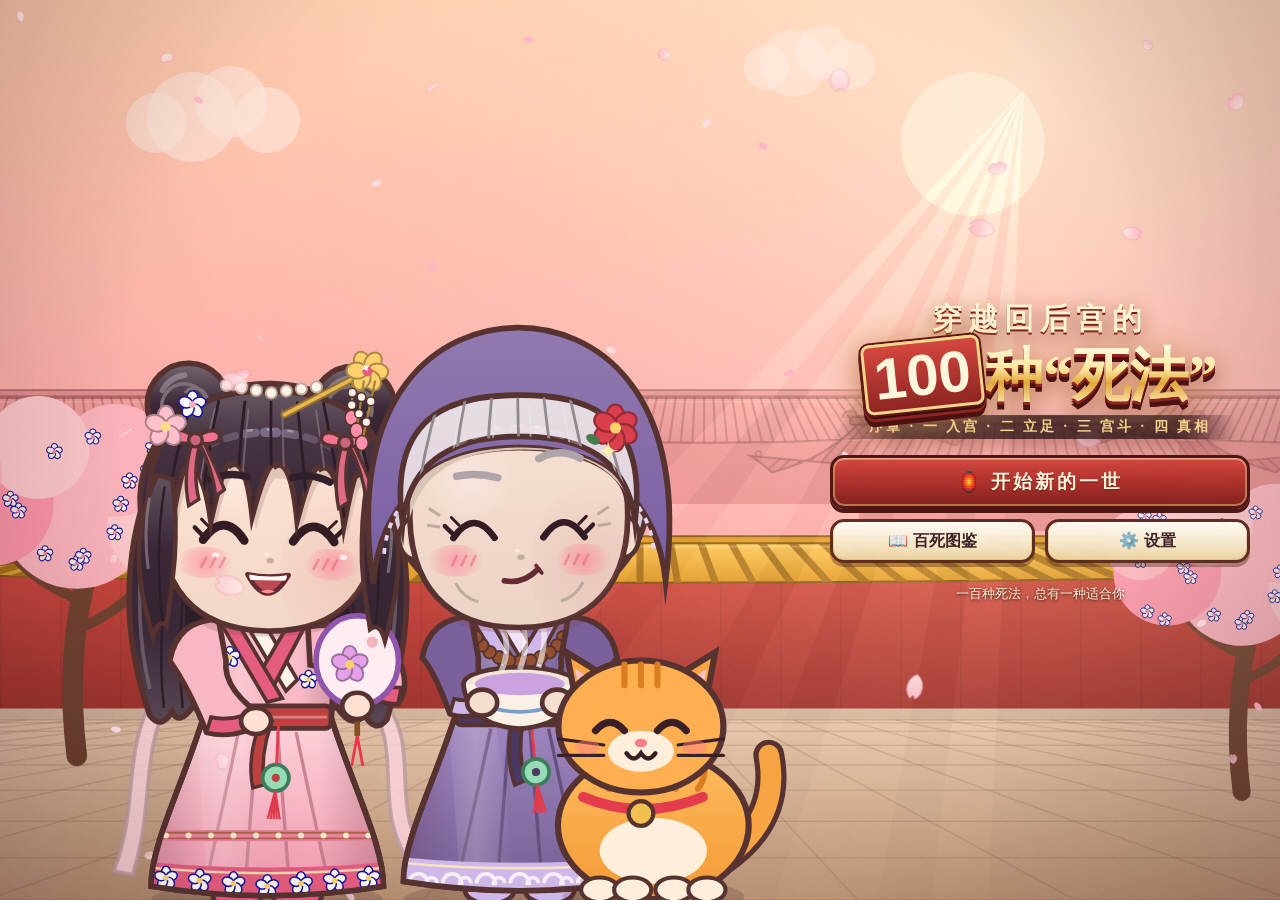
==== commit c6ef61a6: "bump cache for visual v2" ====
--- a/index.html
+++ b/index.html
@@ -1,14 +1,14 @@
 <!DOCTYPE html>
 <html lang="zh-CN">
 <head>
-<meta charset="utf-8"><meta name="build" content="202610042229">
+<meta charset="utf-8"><meta name="build" content="202610050213">
 <meta name="viewport" content="width=device-width,initial-scale=1,maximum-scale=1,user-scalable=no,viewport-fit=cover">
 <meta name="theme-color" content="#7a2a2a">
 <meta name="apple-mobile-web-app-capable" content="yes">
 <title>穿越回后宫的100种“死法”</title>
 <link rel="icon" href="data:image/svg+xml,%3Csvg xmlns='http://www.w3.org/2000/svg' viewBox='0 0 64 64'%3E%3Ccircle cx='32' cy='32' r='30' fill='%23c0392b'/%3E%3Ctext x='32' y='44' font-size='34' text-anchor='middle' fill='%23fff'%3E卒%3C/text%3E%3C/svg%3E">
-<link rel="stylesheet" href="style.css?v=202610042229">
-<link rel="stylesheet" href="polish.css?v=202610042229">
+<link rel="stylesheet" href="style.css?v=202610050213">
+<link rel="stylesheet" href="polish.css?v=202610050213">
 </head>
 <body class="nohud port">
 <div id="app">
@@ -76,43 +76,43 @@
   <div id="modal" class="ov"><div class="mcard"><button class="mx" aria-label="关闭" title="关闭（Esc）">✕</button><div class="mtitle"></div><div class="mbody"></div><div class="mbtns"></div></div></div>
   <div id="fader"></div>
 </div>
-<script src="data/deaths.js?v=202610042229"></script>
-<script src="data/memories.js?v=202610042229"></script>
-<script src="data/deaths_ch2.js?v=202610042229"></script>
-<script src="data/deaths_ch3.js?v=202610042229"></script>
-<script src="data/deaths_ch4.js?v=202610042229"></script>
-<script src="data/deaths_ch5.js?v=202610042229"></script>
-<script src="art.js?v=202610042229"></script>
-<script src="art_bg.js?v=202610042229"></script>
-<script src="art_ch2.js?v=202610042229"></script>
-<script src="art_ch3.js?v=202610042229"></script>
-<script src="art_ch4.js?v=202610042229"></script>
-<script src="art_ch5.js?v=202610042229"></script>
-<script src="fx.js?v=202610042229"></script>
-<script src="audio.js?v=202610042229"></script>
-<script src="engine.js?v=202610042229"></script>
-<script src="ui.js?v=202610042229"></script>
-<script src="minigames/quiz.js?v=202610042229"></script>
-<script src="minigames/tea.js?v=202610042229"></script>
-<script src="minigames/gomoku.js?v=202610042229"></script>
-<script src="minigames/milktea.js?v=202610042229"></script>
-<script src="minigames/embroider.js?v=202610042229"></script>
-<script src="minigames/dance.js?v=202610042229"></script>
-<script src="minigames/cards.js?v=202610042229"></script>
-<script src="minigames/spot.js?v=202610042229"></script>
-<script src="minigames/escape.js?v=202610042229"></script>
-<script src="minigames/sneak.js?v=202610042229"></script>
-<script src="minigames/jianyao.js?v=202610042229"></script>
-<script src="minigames/anhao.js?v=202610042229"></script>
-<script src="minigames/huozai.js?v=202610042229"></script>
-<script src="minigames/juzheng.js?v=202610042229"></script>
-<script src="minigames/zuoci.js?v=202610042229"></script>
-<script src="chapters/ch0.js?v=202610042229"></script>
-<script src="chapters/ch1.js?v=202610042229"></script>
-<script src="chapters/ch2.js?v=202610042229"></script>
-<script src="chapters/ch3.js?v=202610042229"></script>
-<script src="chapters/ch4.js?v=202610042229"></script>
-<script src="chapters/ch5.js?v=202610042229"></script>
+<script src="data/deaths.js?v=202610050213"></script>
+<script src="data/memories.js?v=202610050213"></script>
+<script src="data/deaths_ch2.js?v=202610050213"></script>
+<script src="data/deaths_ch3.js?v=202610050213"></script>
+<script src="data/deaths_ch4.js?v=202610050213"></script>
+<script src="data/deaths_ch5.js?v=202610050213"></script>
+<script src="art.js?v=202610050213"></script>
+<script src="art_bg.js?v=202610050213"></script>
+<script src="art_ch2.js?v=202610050213"></script>
+<script src="art_ch3.js?v=202610050213"></script>
+<script src="art_ch4.js?v=202610050213"></script>
+<script src="art_ch5.js?v=202610050213"></script>
+<script src="fx.js?v=202610050213"></script>
+<script src="audio.js?v=202610050213"></script>
+<script src="engine.js?v=202610050213"></script>
+<script src="ui.js?v=202610050213"></script>
+<script src="minigames/quiz.js?v=202610050213"></script>
+<script src="minigames/tea.js?v=202610050213"></script>
+<script src="minigames/gomoku.js?v=202610050213"></script>
+<script src="minigames/milktea.js?v=202610050213"></script>
+<script src="minigames/embroider.js?v=202610050213"></script>
+<script src="minigames/dance.js?v=202610050213"></script>
+<script src="minigames/cards.js?v=202610050213"></script>
+<script src="minigames/spot.js?v=202610050213"></script>
+<script src="minigames/escape.js?v=202610050213"></script>
+<script src="minigames/sneak.js?v=202610050213"></script>
+<script src="minigames/jianyao.js?v=202610050213"></script>
+<script src="minigames/anhao.js?v=202610050213"></script>
+<script src="minigames/huozai.js?v=202610050213"></script>
+<script src="minigames/juzheng.js?v=202610050213"></script>
+<script src="minigames/zuoci.js?v=202610050213"></script>
+<script src="chapters/ch0.js?v=202610050213"></script>
+<script src="chapters/ch1.js?v=202610050213"></script>
+<script src="chapters/ch2.js?v=202610050213"></script>
+<script src="chapters/ch3.js?v=202610050213"></script>
+<script src="chapters/ch4.js?v=202610050213"></script>
+<script src="chapters/ch5.js?v=202610050213"></script>
 <script>
 PALACE.G.setTitleCast = function () {
   const st = PALACE.G.stage;
--- a/polish.css
+++ b/polish.css
@@ -14,7 +14,8 @@
 
 /* ---------- HUD ---------- */
 .pill,.hbtn{background:linear-gradient(rgba(255,251,240,.95),rgba(246,232,200,.95));border-color:#5a2a1e;box-shadow:0 2px 0 rgba(60,25,20,.3),inset 0 0 0 1px rgba(217,164,65,.5)}
-#dayPill{background:linear-gradient(#c23b34,#8e2522);color:#fff3d6;border-color:#4a1210}
+#dayPill{background:linear-gradient(#c23b34,#8e2522);color:#fff3d6;border-color:#4a1210;text-shadow:0 1px 0 rgba(60,10,10,.5)}
+#dayPill b{color:#ffe7a8}#dayPill i{color:#fff3d6}
 .hbtn{transition:transform .12s var(--ease-out)}.hbtn:active{transform:scale(.9)}
 .hbtn.on{background:linear-gradient(#f3d58a,#d9a441);box-shadow:0 0 0 2px rgba(255,230,160,.6),0 2px 0 rgba(60,25,20,.3)}
 
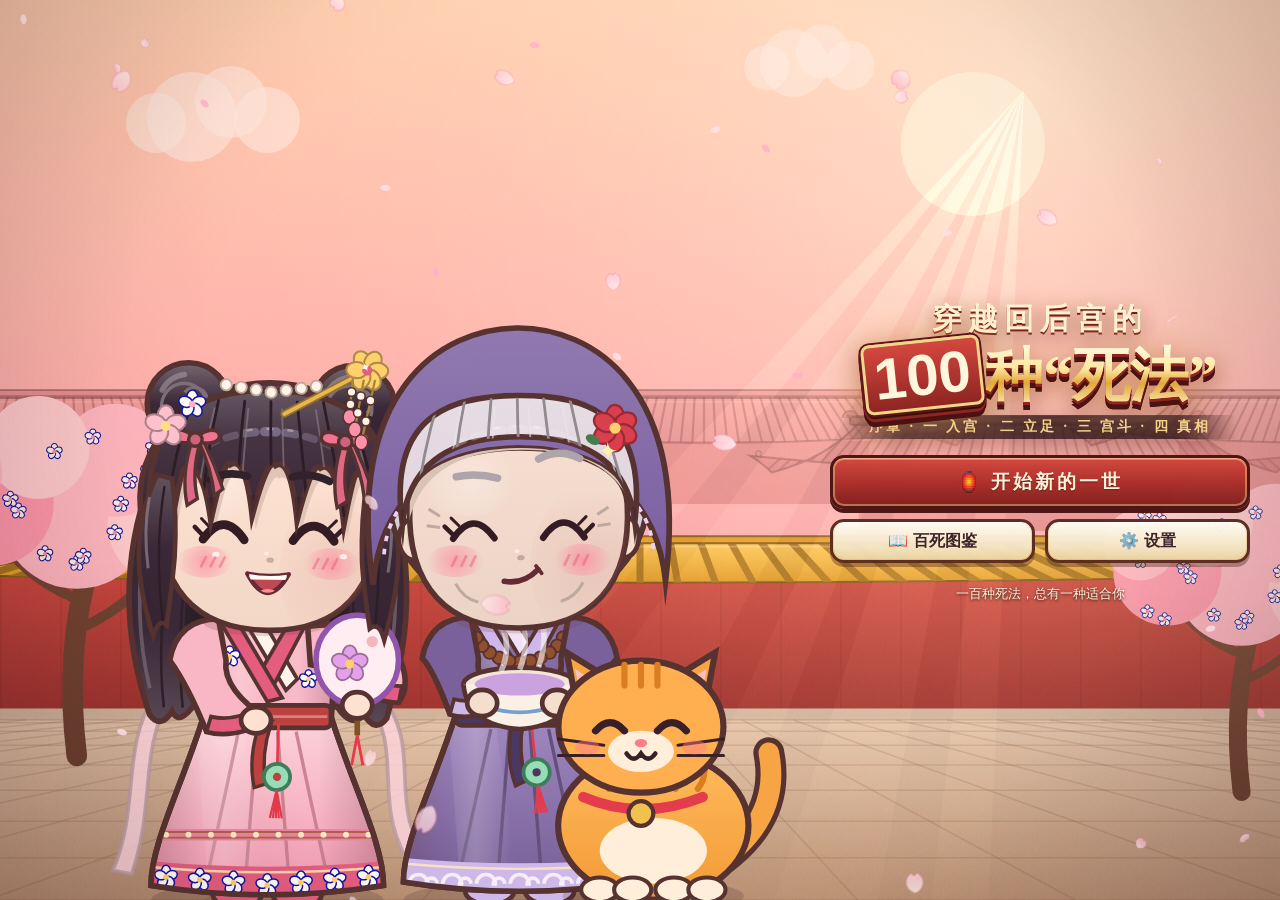
==== commit 85049f82: "Merge visual-v2: comprehensive visual & game-feel upgrade" ====
--- a/index.html
+++ b/index.html
@@ -1,14 +1,14 @@
 <!DOCTYPE html>
 <html lang="zh-CN">
 <head>
-<meta charset="utf-8"><meta name="build" content="202610050213">
+<meta charset="utf-8"><meta name="build" content="202610042229">
 <meta name="viewport" content="width=device-width,initial-scale=1,maximum-scale=1,user-scalable=no,viewport-fit=cover">
 <meta name="theme-color" content="#7a2a2a">
 <meta name="apple-mobile-web-app-capable" content="yes">
 <title>穿越回后宫的100种“死法”</title>
 <link rel="icon" href="data:image/svg+xml,%3Csvg xmlns='http://www.w3.org/2000/svg' viewBox='0 0 64 64'%3E%3Ccircle cx='32' cy='32' r='30' fill='%23c0392b'/%3E%3Ctext x='32' y='44' font-size='34' text-anchor='middle' fill='%23fff'%3E卒%3C/text%3E%3C/svg%3E">
-<link rel="stylesheet" href="style.css?v=202610050213">
-<link rel="stylesheet" href="polish.css?v=202610050213">
+<link rel="stylesheet" href="style.css?v=202610042229">
+<link rel="stylesheet" href="polish.css?v=202610042229">
 </head>
 <body class="nohud port">
 <div id="app">
@@ -76,43 +76,43 @@
   <div id="modal" class="ov"><div class="mcard"><button class="mx" aria-label="关闭" title="关闭（Esc）">✕</button><div class="mtitle"></div><div class="mbody"></div><div class="mbtns"></div></div></div>
   <div id="fader"></div>
 </div>
-<script src="data/deaths.js?v=202610050213"></script>
-<script src="data/memories.js?v=202610050213"></script>
-<script src="data/deaths_ch2.js?v=202610050213"></script>
-<script src="data/deaths_ch3.js?v=202610050213"></script>
-<script src="data/deaths_ch4.js?v=202610050213"></script>
-<script src="data/deaths_ch5.js?v=202610050213"></script>
-<script src="art.js?v=202610050213"></script>
-<script src="art_bg.js?v=202610050213"></script>
-<script src="art_ch2.js?v=202610050213"></script>
-<script src="art_ch3.js?v=202610050213"></script>
-<script src="art_ch4.js?v=202610050213"></script>
-<script src="art_ch5.js?v=202610050213"></script>
-<script src="fx.js?v=202610050213"></script>
-<script src="audio.js?v=202610050213"></script>
-<script src="engine.js?v=202610050213"></script>
-<script src="ui.js?v=202610050213"></script>
-<script src="minigames/quiz.js?v=202610050213"></script>
-<script src="minigames/tea.js?v=202610050213"></script>
-<script src="minigames/gomoku.js?v=202610050213"></script>
-<script src="minigames/milktea.js?v=202610050213"></script>
-<script src="minigames/embroider.js?v=202610050213"></script>
-<script src="minigames/dance.js?v=202610050213"></script>
-<script src="minigames/cards.js?v=202610050213"></script>
-<script src="minigames/spot.js?v=202610050213"></script>
-<script src="minigames/escape.js?v=202610050213"></script>
-<script src="minigames/sneak.js?v=202610050213"></script>
-<script src="minigames/jianyao.js?v=202610050213"></script>
-<script src="minigames/anhao.js?v=202610050213"></script>
-<script src="minigames/huozai.js?v=202610050213"></script>
-<script src="minigames/juzheng.js?v=202610050213"></script>
-<script src="minigames/zuoci.js?v=202610050213"></script>
-<script src="chapters/ch0.js?v=202610050213"></script>
-<script src="chapters/ch1.js?v=202610050213"></script>
-<script src="chapters/ch2.js?v=202610050213"></script>
-<script src="chapters/ch3.js?v=202610050213"></script>
-<script src="chapters/ch4.js?v=202610050213"></script>
-<script src="chapters/ch5.js?v=202610050213"></script>
+<script src="data/deaths.js?v=202610042229"></script>
+<script src="data/memories.js?v=202610042229"></script>
+<script src="data/deaths_ch2.js?v=202610042229"></script>
+<script src="data/deaths_ch3.js?v=202610042229"></script>
+<script src="data/deaths_ch4.js?v=202610042229"></script>
+<script src="data/deaths_ch5.js?v=202610042229"></script>
+<script src="art.js?v=202610042229"></script>
+<script src="art_bg.js?v=202610042229"></script>
+<script src="art_ch2.js?v=202610042229"></script>
+<script src="art_ch3.js?v=202610042229"></script>
+<script src="art_ch4.js?v=202610042229"></script>
+<script src="art_ch5.js?v=202610042229"></script>
+<script src="fx.js?v=202610042229"></script>
+<script src="audio.js?v=202610042229"></script>
+<script src="engine.js?v=202610042229"></script>
+<script src="ui.js?v=202610042229"></script>
+<script src="minigames/quiz.js?v=202610042229"></script>
+<script src="minigames/tea.js?v=202610042229"></script>
+<script src="minigames/gomoku.js?v=202610042229"></script>
+<script src="minigames/milktea.js?v=202610042229"></script>
+<script src="minigames/embroider.js?v=202610042229"></script>
+<script src="minigames/dance.js?v=202610042229"></script>
+<script src="minigames/cards.js?v=202610042229"></script>
+<script src="minigames/spot.js?v=202610042229"></script>
+<script src="minigames/escape.js?v=202610042229"></script>
+<script src="minigames/sneak.js?v=202610042229"></script>
+<script src="minigames/jianyao.js?v=202610042229"></script>
+<script src="minigames/anhao.js?v=202610042229"></script>
+<script src="minigames/huozai.js?v=202610042229"></script>
+<script src="minigames/juzheng.js?v=202610042229"></script>
+<script src="minigames/zuoci.js?v=202610042229"></script>
+<script src="chapters/ch0.js?v=202610042229"></script>
+<script src="chapters/ch1.js?v=202610042229"></script>
+<script src="chapters/ch2.js?v=202610042229"></script>
+<script src="chapters/ch3.js?v=202610042229"></script>
+<script src="chapters/ch4.js?v=202610042229"></script>
+<script src="chapters/ch5.js?v=202610042229"></script>
 <script>
 PALACE.G.setTitleCast = function () {
   const st = PALACE.G.stage;
